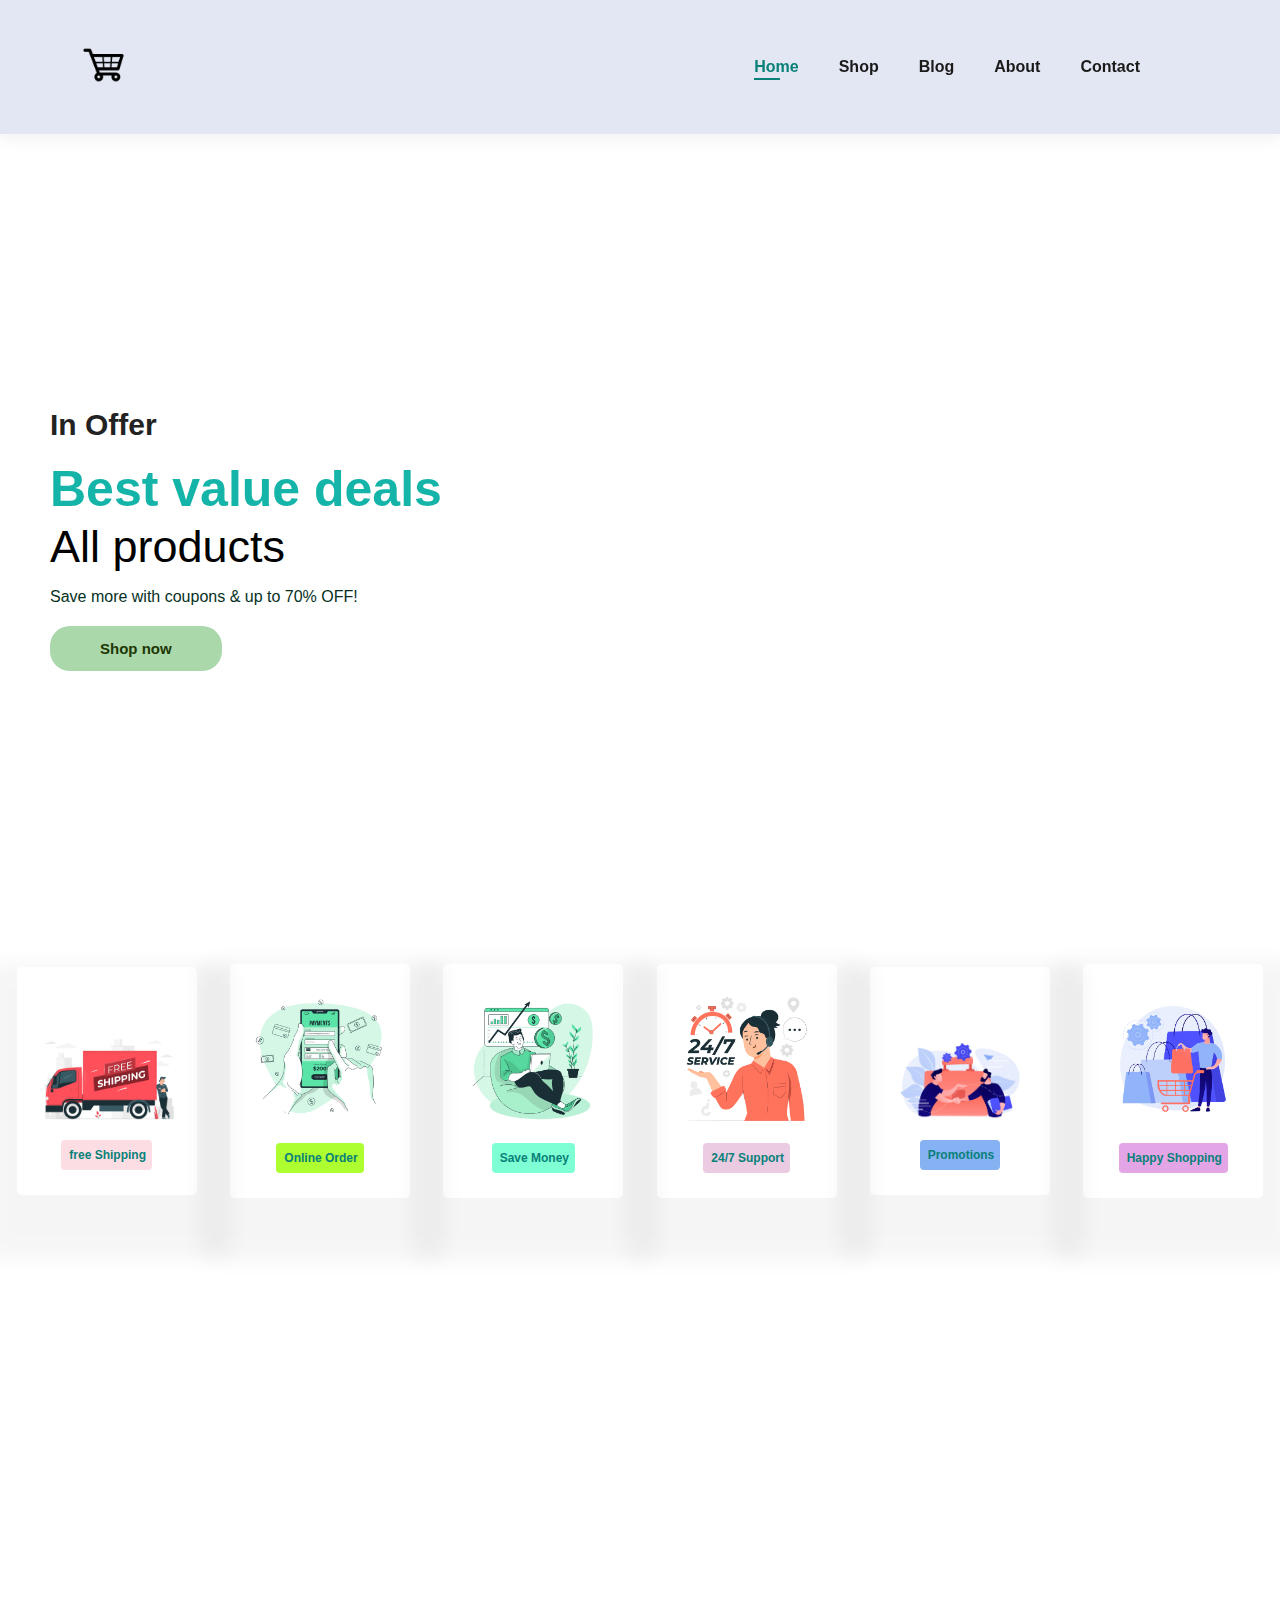
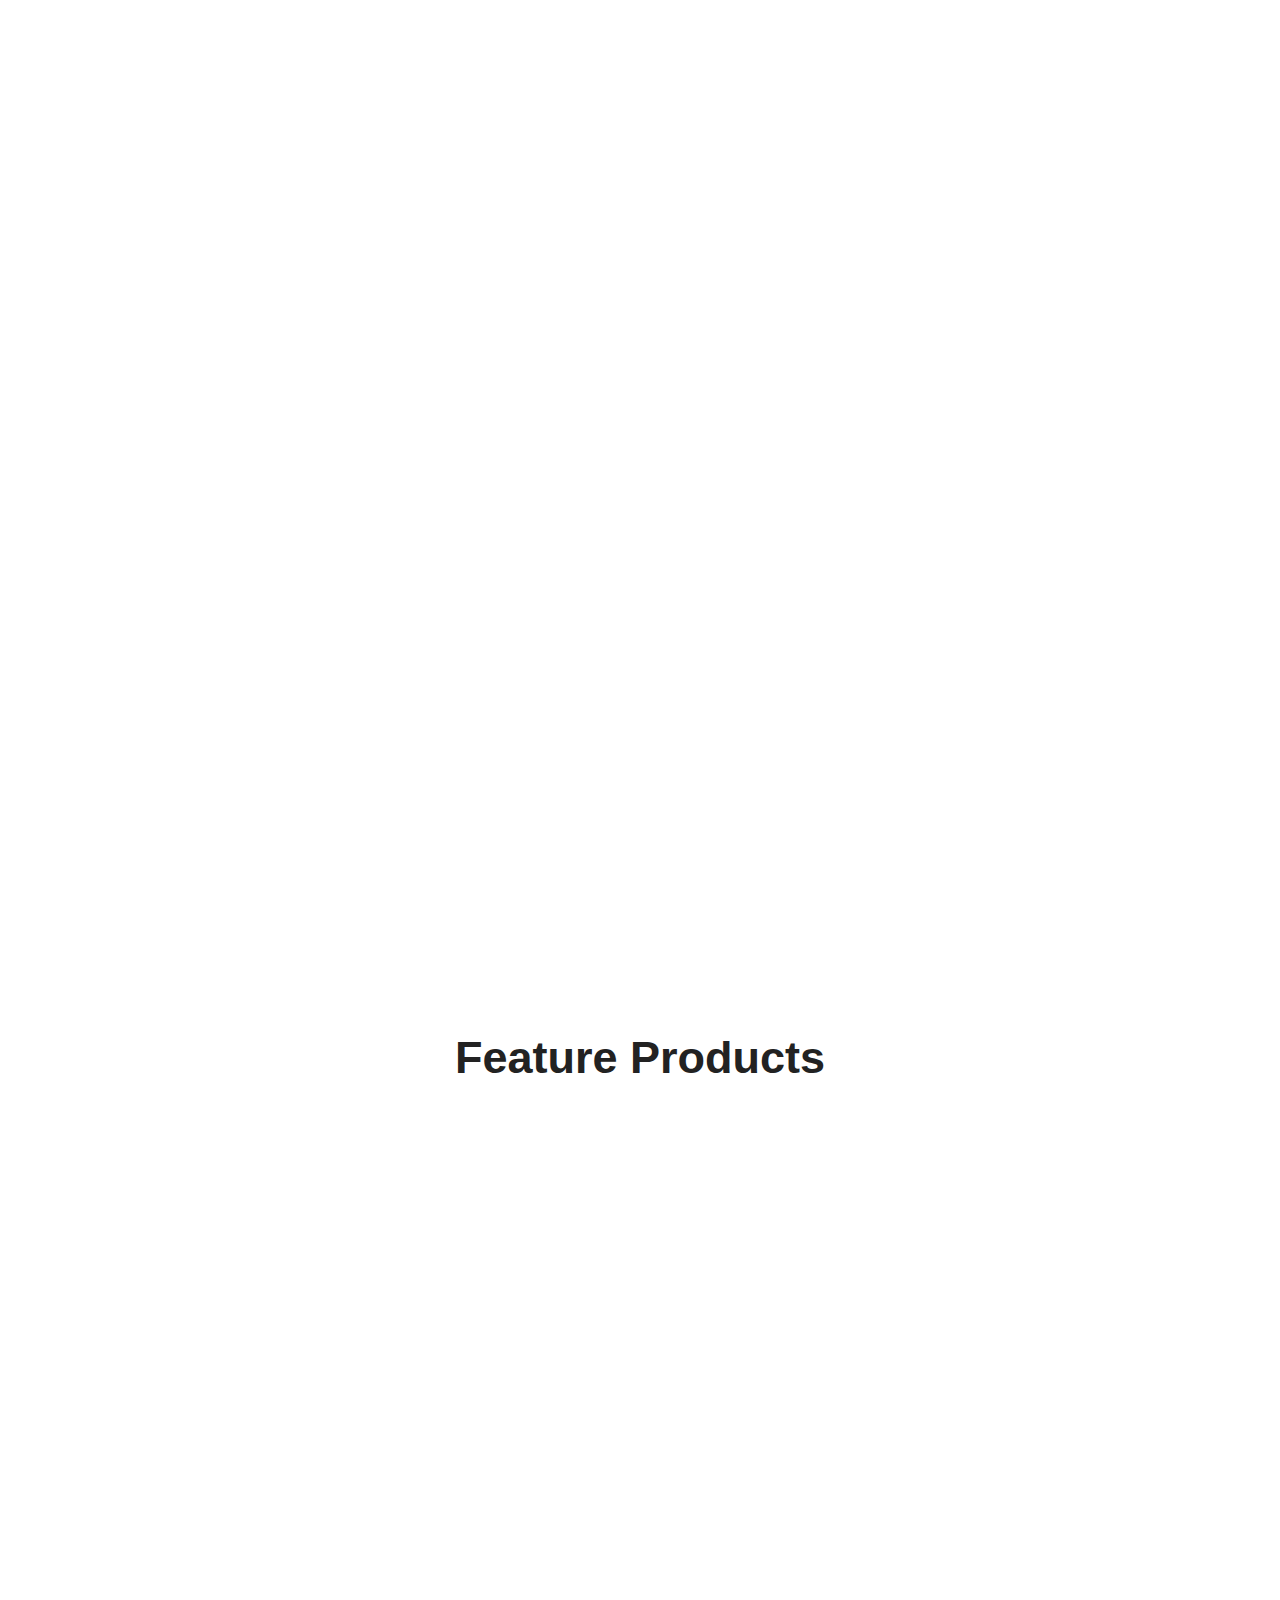
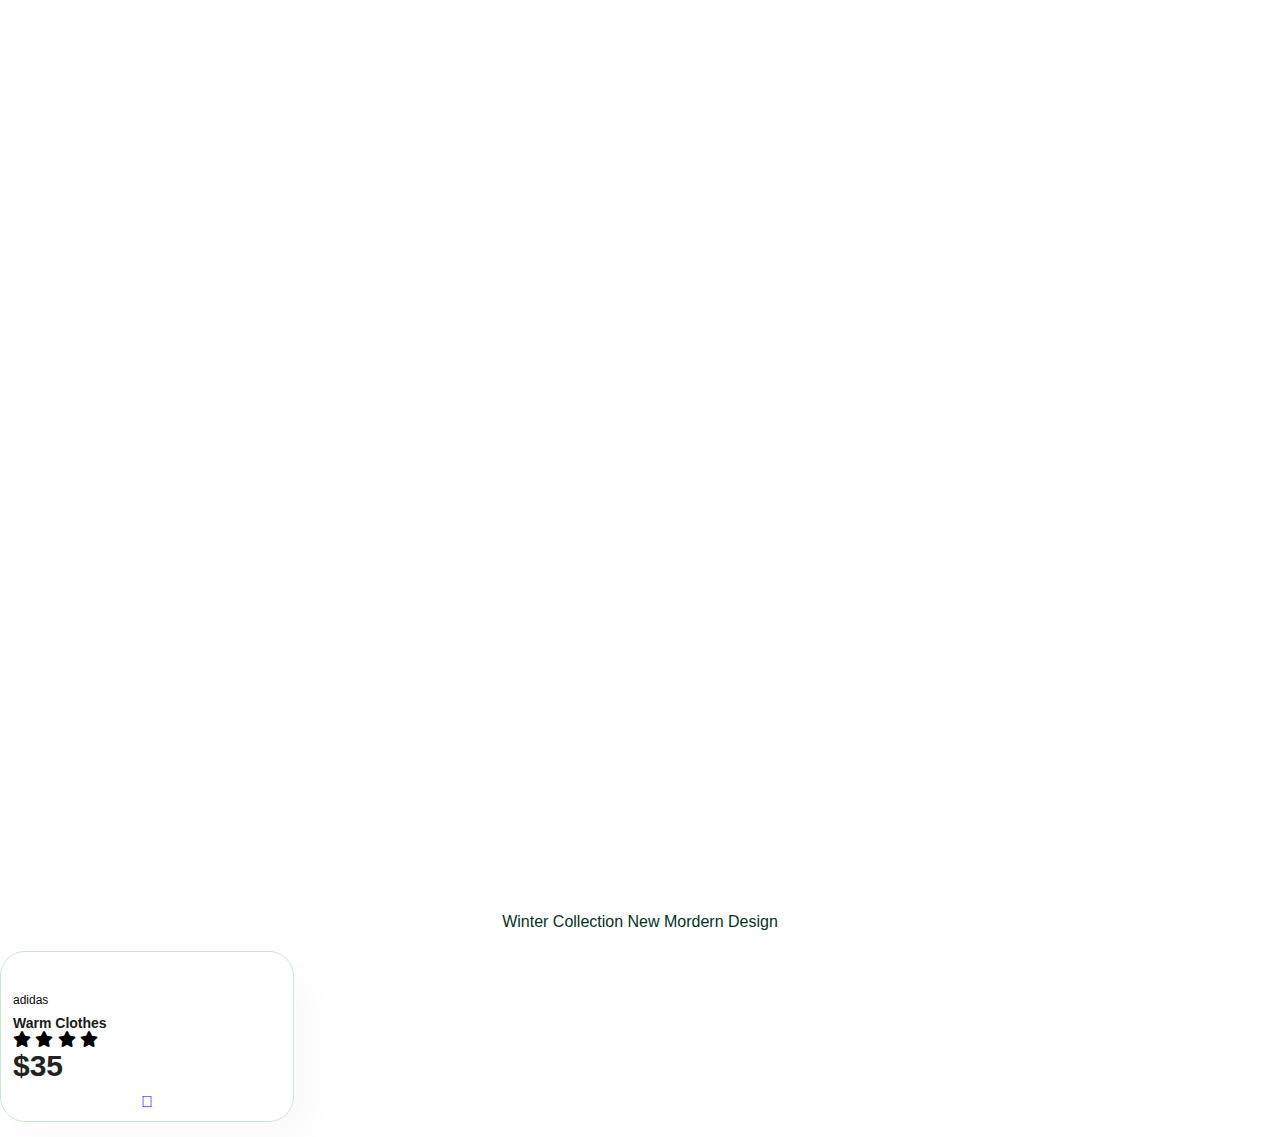
==== index.html @ 1c011498 "update 1" ====
<!DOCTYPE html>
<html lang="en">
<head>
    <meta charset="UTF-8">
    <meta http-equiv="X-UA-Compatible" content="IE=edge">
    <meta name="viewport" content="width=device-width, initial-scale=1.0">
    <title>Responsive Website</title>
    <link rel="stylesheet" href="https://use.fontawesome.com/releases/v5.15.4/css/all.css"/>
    <link rel="stylesheet" href="style.css"/> 
    
</head>
<body>
    <section id="header">
        <a href="#"><img src="img/logo1.png" class="logo"></a>

        <div>
            <u1 id="navbar">
                <li><a class="active" href="index.html">Home</a></li>
                <li><a href="shop.html">Shop</a></li>
                <li><a href="blog.html">Blog</a></li>
                <li><a href="about.html">About</a></li>
                <li><a href="contact.html">Contact</a></li>
                <li><a href="cart.html"><i class="fa-light fa-cart-shopping"></i></a></li>
            </u1>
        </div>
    </section>
    <section id="hero">
        <h4>In Offer</h4>
        <h1>Best value deals</h1>
        <h>All products</h>
        <p>Save more with coupons & up to 70% OFF!</p>
        <button>Shop now</button>
    
    </section>
    <!-- 2nd section start -->
    <section id="feature" class="section-p1">
      <!-- 1 -->
        <div class="fe-box">
            <img src="img/free shipping.jpg" alt="">
            <h6>free Shipping</h6>
        </div>
    <!-- 2 -->
    <div class="fe-box">
      <img src="img/online order.jpg" alt="">
      <h6>Online Order</h6>
    </div>
    <!-- 3 -->

    <div class="fe-box">
       <img src="img/save money.jpg" alt="">
      <h6>Save Money</h6>
    </div>
    <!-- 4 -->

    <div class="fe-box">
      <img src="img/24 by 7.jpg" alt="">
       <h6>24/7 Support</h6>
    </div>
<!-- 5 -->
    <div class="fe-box">
      <img src="img/promotion.jpg" alt="">
      <h6>Promotions</h6>
    </div>
    <!-- 6 -->

    <div class="fe-box">
      <img src="img/happy shopping.jpg" alt="">
      <h6>Happy Shopping</h6>
    </div>
    
    </section>
    <!-- 2nd section end -->
    <!-- 3rd section start -->
    <section id="product1" class="section-p1">
      <h2>Feature Products</h2>
      <p>Winter Collection New Mordern Design</p>
      <div class="pro-container">
        <div class="pro">
          <img src="img/product1.jpg" alt="">
          <div class="des">
            <span>adidas</span>
            <h5>Warm Clothes</h5>
            <div class="star">
              <i class="fas fa-star"></i>
              <i class="fas fa-star"></i>
              <i class="fas fa-star"></i>
              <i class="fas fa-star"></i>
            </div>
            <h4>$35</h4>
          </div>
          <a href="#"><i class="fal fa-shopping-cart"></i></a>
        </div>

      </div>

    </section>
   
    <script src="script.js"></script>
</body>
</html>
---- style.css ----
@import url("https://fonts.googleapis.com/css2?family=Montserrat:wght@400;500;600;700&display=swap");

* {
  margin: 0;
  padding: 0;
  box-sizing: border-box;
  font-family: 'Spartan', sans-serif;

}

h {
  font-size: 45px;
  line-height: 52px;
  color: black;
}

h1 {
  font-size: 50px;
  line-height: 64px;
  color: #222;
}

h2 {
  font-size: 45px;
  line-height: 64;
  color: #222;
}

h4 {
  font-size: 30px;
  color: #222;
}

h6 {
  font-weight: 700;
  font-size: 12px;
}

p {
  font-size: 16px;
  color: #05311e;
  margin: 15px 0 20px 0;
}

.section-m1 {
  margin: 40px 0;
}

body {
  width: 100%;
}

.logo {
  width: 50px;
  cursor: pointer;
  margin: 30px 0;
}

#header {
  display: flex;
  align-items: center;
  justify-content: space-between;
  padding: 10px 80px;
  background: #E3E6F3;
  box-shadow: 0 5px 15px rgba(0, 0, 0, 0.06);
  z-index: 999;
  position: sticky;
  top: 0;
  left: 0;
}

#navbar {
  display: flex;
  align-items: center;
  justify-content: center;
}

#navbar li {
  list-style: none;
  padding: 0 20px;
  position: relative;
}

#navbar li a {
  text-decoration: none;
  font-size: 16px;
  font-weight: 600;
  color: #1a1a1a;
  transition: 0.3s ease;
}

#navbar li a:hover,
#navbar li a.active {
  color: #088178;
}

#navbar li a.active::after,
#navbar li a:hover::after {
  content: "";
  width: 30%;
  height: 2px;
  background: #088178;
  position: absolute;
  bottom: -4px;
  left: 20px;

}

#hero {
  background-image: url("img/img3.jpg");
  height: 90vh;
  width: 100%;
  background-size: cover;
  background-position: top 30% right 2;
  padding: 0 50px;
  display: flex;
  flex-direction: column;
  align-items: flex-start;
  justify-content: center;

}

#hero h4 {
  padding-bottom: 15px;

}

#hero h1 {
  color: #14b4a9;
}

#hero button {
  background-image: url("img/button.png");
  background-color: rgb(170, 216, 170);
  color: #1f3705;
  border: 0;
  padding: 14px 50px 14px 50px;
  background-repeat: no-repeat;
  cursor: pointer;
  font-weight: 700;
  font-size: 15px;
  border-radius: 20px;

}

#feature {
  display: flex;
  align-items: center;
  /* justify-content: space-between; */
  flex-wrap: wrap;
  justify-content: space-around;


}

#feature .fe-box {
  width: 180px;
  text-align: center;
  padding: 25px 20px;
  box-shadow: 2px 30px 20px 34px rgba(0.0, 0.0, 0.0, 0.04);
  border-radius: 5px;
  margin: 20px 0;

}

.section-p1 div img {
  width: 100px;
}

#feature .fe-box :hover {
  box-shadow: 2px 30px 20px 54px rgba(0, 0, 0, 0.06);
}

#feature .fe-box img {
  width: 100%;
  margin-bottom: 10px;
}

#feature .fe-box h6 {
  display: inline-block;
  padding: 9px 6px 9px 8px;
  line-height: 1;
  border-radius: 4px;
  color: #088178;
  background-color: #fddde4;
}

#feature .fe-box:nth-child(2) h6 {
  background-color: greenyellow;
}

#feature .fe-box:nth-child(3) h6 {
  background-color: aquamarine;
}

#feature .fe-box:nth-child(4) h6 {
  background-color: rgb(234, 203, 226);
}

#feature .fe-box:nth-child(5) h6 {
  background-color: rgb(134, 177, 243);
}

#feature .fe-box:nth-child(6) h6 {
  background-color: rgb(228, 165, 231);
}

#feature :nth-child(5) {
  width: 180px;
  text-align: center;
  padding: 65px 20px 25px 20px;

}

#feature .fe-box:nth-child(1) {
  width: 180px;
  text-align: center;
  padding: 65px 20px 25px 20px;
}

#product1 {
  overflow: hidden;
  text-align: center;
  width: 100%;
  position: relative;
}

#product1 .pro {
  width: 23%;
  min-width: 250px;
  padding: 10px 12px;
  border-radius: 25px;
  border: 1px solid #cce7d0;
  cursor: pointer;
  box-shadow: 20px 20px 30px rgba(0, 0, 0, 0.02);
  margin: 15px 0;
}

#product1 .pro img {
  width: 100%;
  border-radius: 20px;
}

#product .pro :hover {
  box-shadow: 20px 20px 30px rgba(0, 0, 0, 0.06);
}

#product1 .pro .des {
  text-align: start;
  padding: 10px 0;
}

#product1 .pro .des span {
  color: #060606;
  font-size: 12px;
}

#product1 .pro .des h5 {
  padding-top: 7px;
  color: #1a1a1a;
  font-size: 14px;
}

#product1 .pro.des i {
  font-size: 12px;
  color: rgb(243, 181, 25);
}
#product1 .pro.des h4 {
  padding-top: 7px;
  font-size: 15px;
  font-weight: 700;
  color: #088178;
}
/*  .section-p1 {
    padding: 40% 80%; 
} */
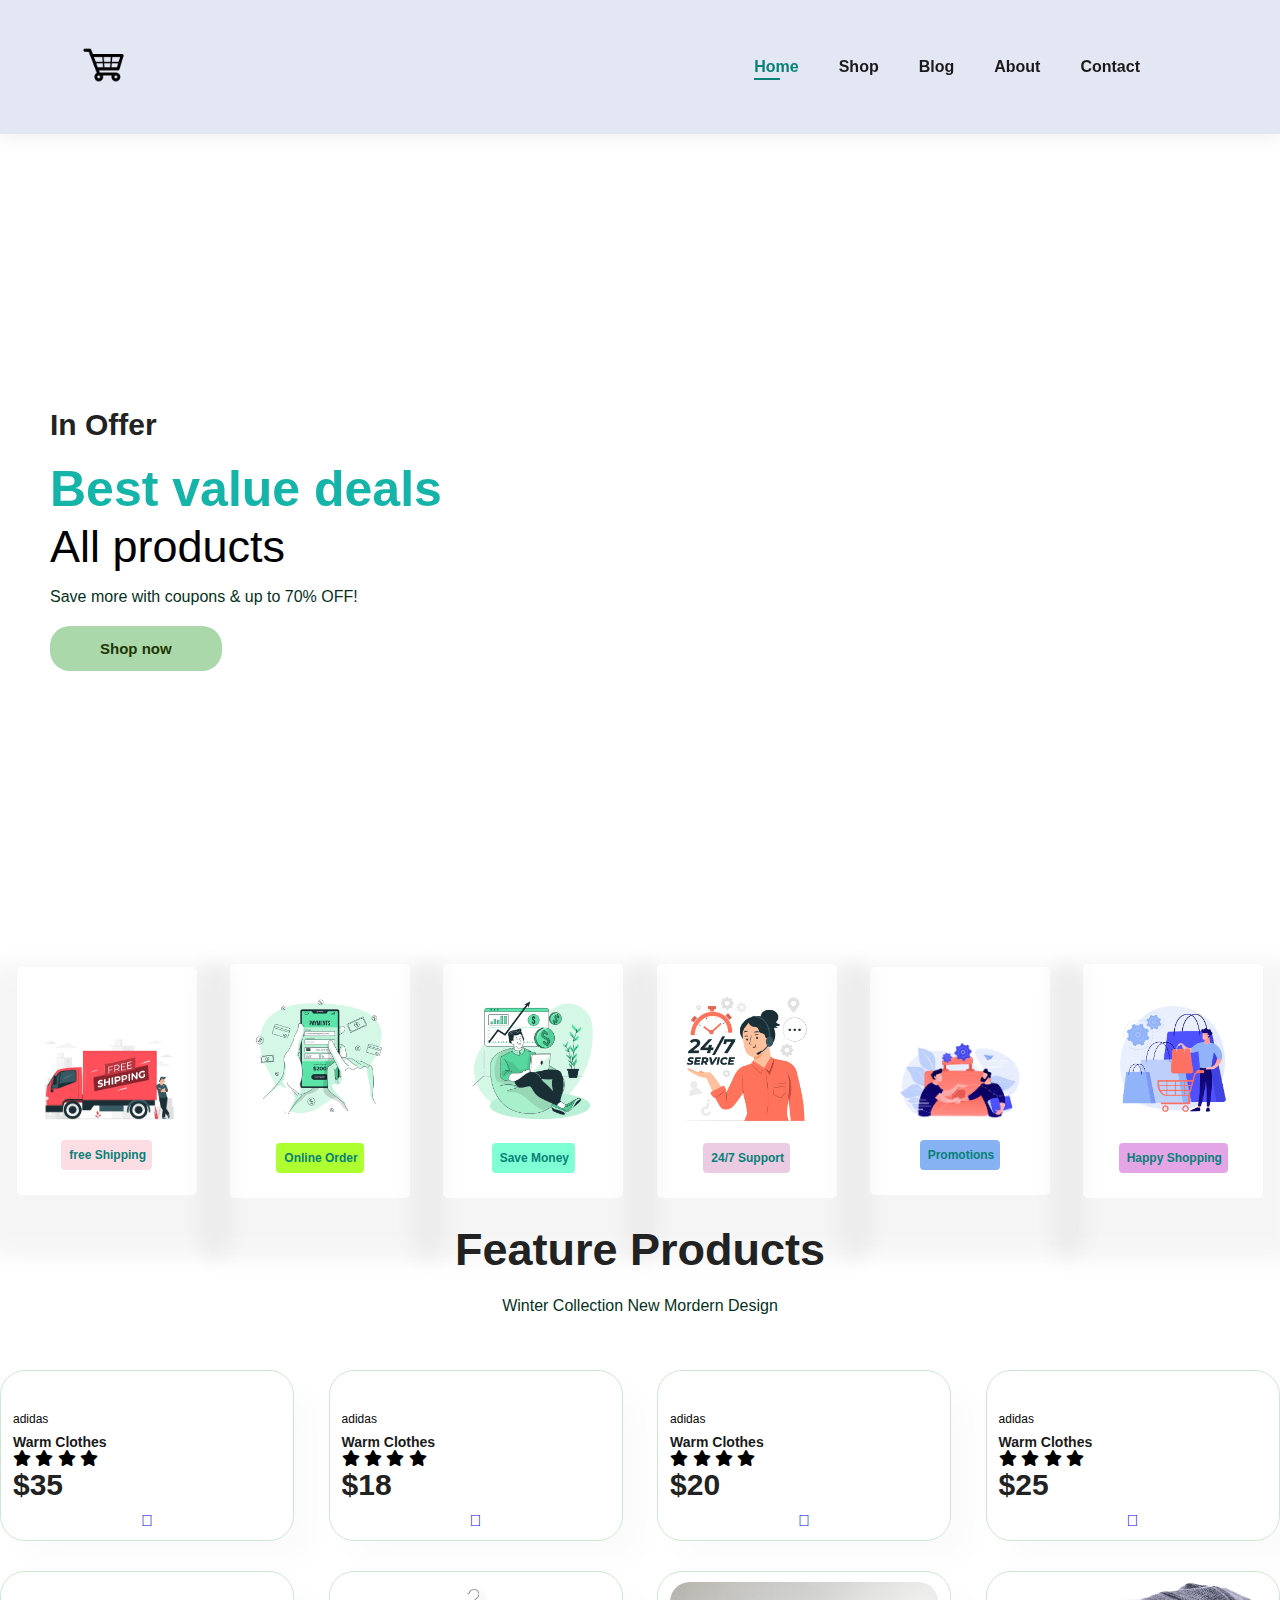
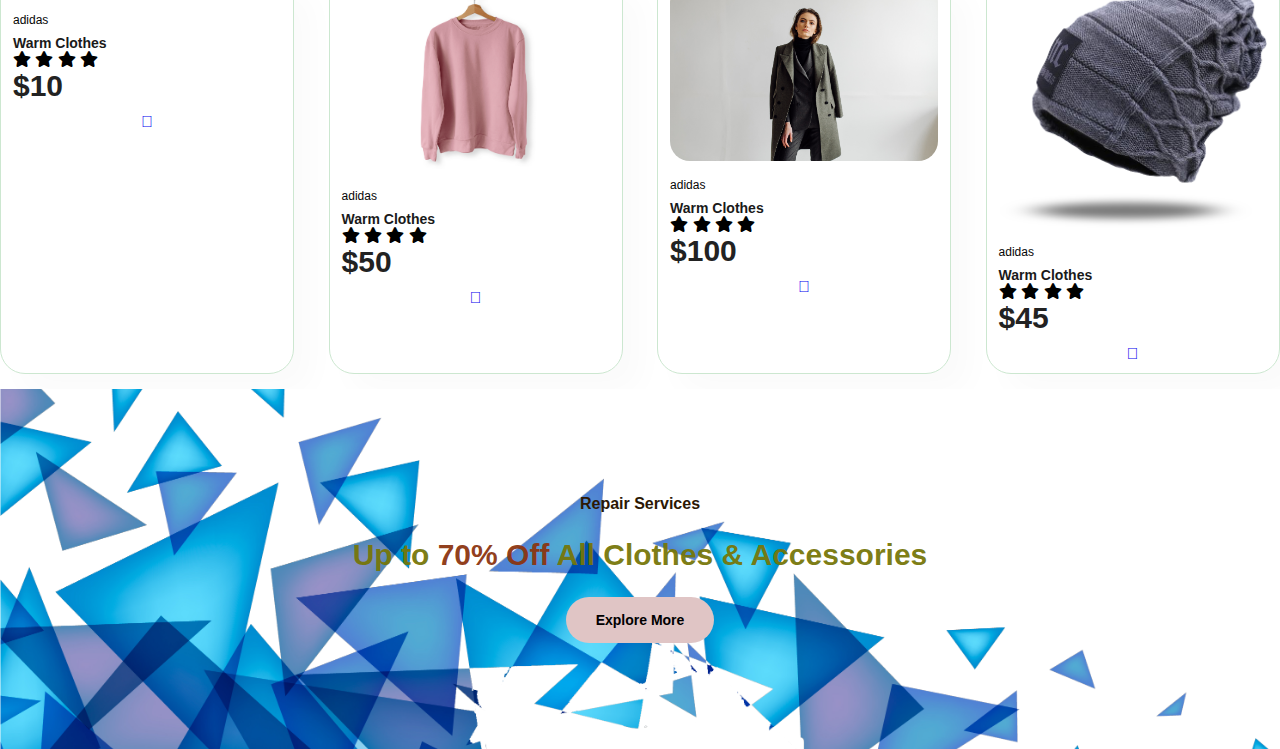
==== commit d9bc3217: "12/4/2022" ====
--- a/index.html
+++ b/index.html
@@ -74,12 +74,16 @@
     <section id="product1" class="section-p1">
       <h2>Feature Products</h2>
       <p>Winter Collection New Mordern Design</p>
+      <!-- start 1 -->
       <div class="pro-container">
+        <!-- 2 -->
         <div class="pro">
           <img src="img/product1.jpg" alt="">
-          <div class="des">
-            <span>adidas</span>
-            <h5>Warm Clothes</h5>
+          <!-- 3 -->
+          <div class="des">
+            <span>adidas</span>
+            <h5>Warm Clothes</h5>
+            <!-- 4 -->
             <div class="star">
               <i class="fas fa-star"></i>
               <i class="fas fa-star"></i>
@@ -87,13 +91,181 @@
               <i class="fas fa-star"></i>
             </div>
             <h4>$35</h4>
-          </div>
-          <a href="#"><i class="fal fa-shopping-cart"></i></a>
-        </div>
-
+            <!-- 4 -->
+          </div>
+          <a href="#"><i class="fal fa-shopping-cart"></i></a>
+          <!-- 3 -->
+        </div>
+        <div class="pro">
+          <img
+            src="img/product2.jpg"
+            alt=""
+          >
+          <!-- 3 -->
+          <div class="des">
+            <span>adidas</span>
+            <h5>Warm Clothes</h5>
+            <!-- 4 -->
+            <div class="star">
+              <i class="fas fa-star"></i>
+              <i class="fas fa-star"></i>
+              <i class="fas fa-star"></i>
+              <i class="fas fa-star"></i>
+            </div>
+            <h4>$18</h4>
+            <!-- 4 -->
+          </div>
+          <a href="#"><i class="fal fa-shopping-cart"></i></a>
+          <!-- 3 -->
+        </div>
+
+        <div class="pro">
+          <img
+            src="img/product3.jpg"
+            alt=""
+          >
+          <!-- 3 -->
+          <div class="des">
+            <span>adidas</span>
+            <h5>Warm Clothes</h5>
+            <!-- 4 -->
+            <div class="star">
+              <i class="fas fa-star"></i>
+              <i class="fas fa-star"></i>
+              <i class="fas fa-star"></i>
+              <i class="fas fa-star"></i>
+            </div>
+            <h4>$20</h4>
+            <!-- 4 -->
+          </div>
+          <a href="#"><i class="fal fa-shopping-cart"></i></a>
+          <!-- 3 -->
+        </div>
+
+        <div class="pro">
+          <img
+            src="img/product4.jpg"
+            alt=""
+          >
+          <!-- 3 -->
+          <div class="des">
+            <span>adidas</span>
+            <h5>Warm Clothes</h5>
+            <!-- 4 -->
+            <div class="star">
+              <i class="fas fa-star"></i>
+              <i class="fas fa-star"></i>
+              <i class="fas fa-star"></i>
+              <i class="fas fa-star"></i>
+            </div>
+            <h4>$25</h4>
+            <!-- 4 -->
+          </div>
+          <a href="#"><i class="fal fa-shopping-cart"></i></a>
+          <!-- 3 -->
+        </div>
+
+        <div class="pro">
+          <img
+            src="img/product5.jpg"
+            alt=""
+          >
+          <!-- 3 -->
+          <div class="des">
+            <span>adidas</span>
+            <h5>Warm Clothes</h5>
+            <!-- 4 -->
+            <div class="star">
+              <i class="fas fa-star"></i>
+              <i class="fas fa-star"></i>
+              <i class="fas fa-star"></i>
+              <i class="fas fa-star"></i>
+            </div>
+            <h4>$10</h4>
+            <!-- 4 -->
+          </div>
+          <a href="#"><i class="fal fa-shopping-cart"></i></a>
+          <!-- 3 -->
+        </div>
+
+        <div class="pro">
+          <img
+            src="img/product6.jpg"
+            alt=""
+          >
+          <!-- 3 -->
+          <div class="des">
+            <span>adidas</span>
+            <h5>Warm Clothes</h5>
+            <!-- 4 -->
+            <div class="star">
+              <i class="fas fa-star"></i>
+              <i class="fas fa-star"></i>
+              <i class="fas fa-star"></i>
+              <i class="fas fa-star"></i>
+            </div>
+            <h4>$50</h4>
+            <!-- 4 -->
+          </div>
+          <a href="#"><i class="fal fa-shopping-cart"></i></a>
+          <!-- 3 -->
+        </div>
+
+        <div class="pro">
+          <img
+            src="img/product7.jpg"
+            alt=""
+          >
+          <!-- 3 -->
+          
+          <div class="des">
+            <span>adidas</span>
+            <h5>Warm Clothes</h5>
+            <!-- 4 -->
+            <div class="star">
+              <i class="fas fa-star"></i>
+              <i class="fas fa-star"></i>
+              <i class="fas fa-star"></i>
+              <i class="fas fa-star"></i>
+            </div>
+            <h4>$100</h4>
+            <!-- 4 -->
+          </div>
+          <a href="#"><i class="fal fa-shopping-cart"></i></a>
+          <!-- 3 -->
+          </div>
+          <div class="pro">
+            <img
+              src="img/product8.png"
+              alt=""
+            >
+            <!-- 3 -->
+            <div class="des">
+              <span>adidas</span>
+              <h5>Warm Clothes</h5>
+              <!-- 4 -->
+              <div class="star">
+                <i class="fas fa-star"></i>
+                <i class="fas fa-star"></i>
+                <i class="fas fa-star"></i>
+                <i class="fas fa-star"></i>
+              </div>
+              <h4>$45</h4>
+              <!-- 4 -->
+            </div>
+            <a href="#"><i class="fal fa-shopping-cart"></i></a>
+            <!-- 3 -->
+          </div>
+<!-- 2 -->
       </div>
-
-    </section>
+<!-- end 1 -->
+    </section>
+<!-- new section -->
+     <section id="banner" class=".section-m1">
+      <h4>Repair Services</h4>
+      <h2>Up to <span>70% Off</span> All Clothes & Accessories</h2>
+      <button class="normal">Explore More</button>
+     </section>
    
     <script src="script.js"></script>
 </body>
--- a/style.css
+++ b/style.css
@@ -22,7 +22,7 @@
 
 h2 {
   font-size: 45px;
-  line-height: 64;
+  line-height: 64px;
   color: #222;
 }
 
@@ -45,7 +45,18 @@
 .section-m1 {
   margin: 40px 0;
 }
-
+button.normal{
+  font-size: 14px;
+  font-weight: 600;
+  padding: 15px 30px;
+  color: #000;
+  background-color: rgb(224, 197, 197);
+  border-radius: 50px;
+  cursor: pointer;
+  border: none;
+  outline: none;
+  transition: 0.2s;
+}
 body {
   width: 100%;
 }
@@ -224,8 +235,15 @@
   width: 100%;
   position: relative;
 }
-
-#product1 .pro {
+#product1 .pro-container{
+  display: flex;
+  justify-content: space-between;
+  padding-top: 20px;
+  flex-wrap: wrap;
+
+}
+
+#product1 .pro{
   width: 23%;
   min-width: 250px;
   padding: 10px 12px;
@@ -234,38 +252,37 @@
   cursor: pointer;
   box-shadow: 20px 20px 30px rgba(0, 0, 0, 0.02);
   margin: 15px 0;
-}
-
-#product1 .pro img {
-  width: 100%;
-  border-radius: 20px;
-}
-
+  position: relative;
+}
 #product .pro :hover {
   box-shadow: 20px 20px 30px rgba(0, 0, 0, 0.06);
 }
-
-#product1 .pro .des {
+#product1 .pro img{
+  width: 100%;
+  border-radius: 20px;
+}
+
+#product1 .pro .des{
   text-align: start;
   padding: 10px 0;
 }
 
-#product1 .pro .des span {
+#product1 .pro .des span{
   color: #060606;
   font-size: 12px;
 }
-
-#product1 .pro .des h5 {
+/* p */
+#product1 .pro .des h5{
   padding-top: 7px;
   color: #1a1a1a;
   font-size: 14px;
 }
 
-#product1 .pro.des i {
+#product1 .pro.des i{
   font-size: 12px;
   color: rgb(243, 181, 25);
 }
-#product1 .pro.des h4 {
+#product1 .pro.des h4{
   padding-top: 7px;
   font-size: 15px;
   font-weight: 700;
@@ -274,3 +291,46 @@
 /*  .section-p1 {
     padding: 40% 80%; 
 } */
+#product1 .pro .cart{
+  width: 40px;
+  height: 40px;
+  line-height: 40px;
+  border-radius: 50px;
+  background-color: #e8f6ea;
+  font-weight: 500;
+  color:#088178;
+  border: 1px solid #e8f6ea;
+  position: absolute;
+  bottom: 20px;
+  right: 10px;
+}
+/* p end */
+
+#banner{
+  display: flex;
+  flex-direction: column;
+  justify-content: center;
+  align-items: center;
+  text-align: center;
+  background-image: url("img/bac-image.png");
+  width: 100%;
+  height: 40vh;
+  background-size: cover;
+  background-position: center;
+
+}
+#banner h4{
+  color: #2c1804;
+  font-size: 16px;
+}
+#banner h2{
+  color:rgba(118, 118, 8, 0.941);
+  font-size: 30px;
+  padding: 10px 0;
+}
+#banner h2 span{
+  color: rgba(139, 52, 15, 0.941);
+}
+#banner button:hover{
+  color: #fff;
+}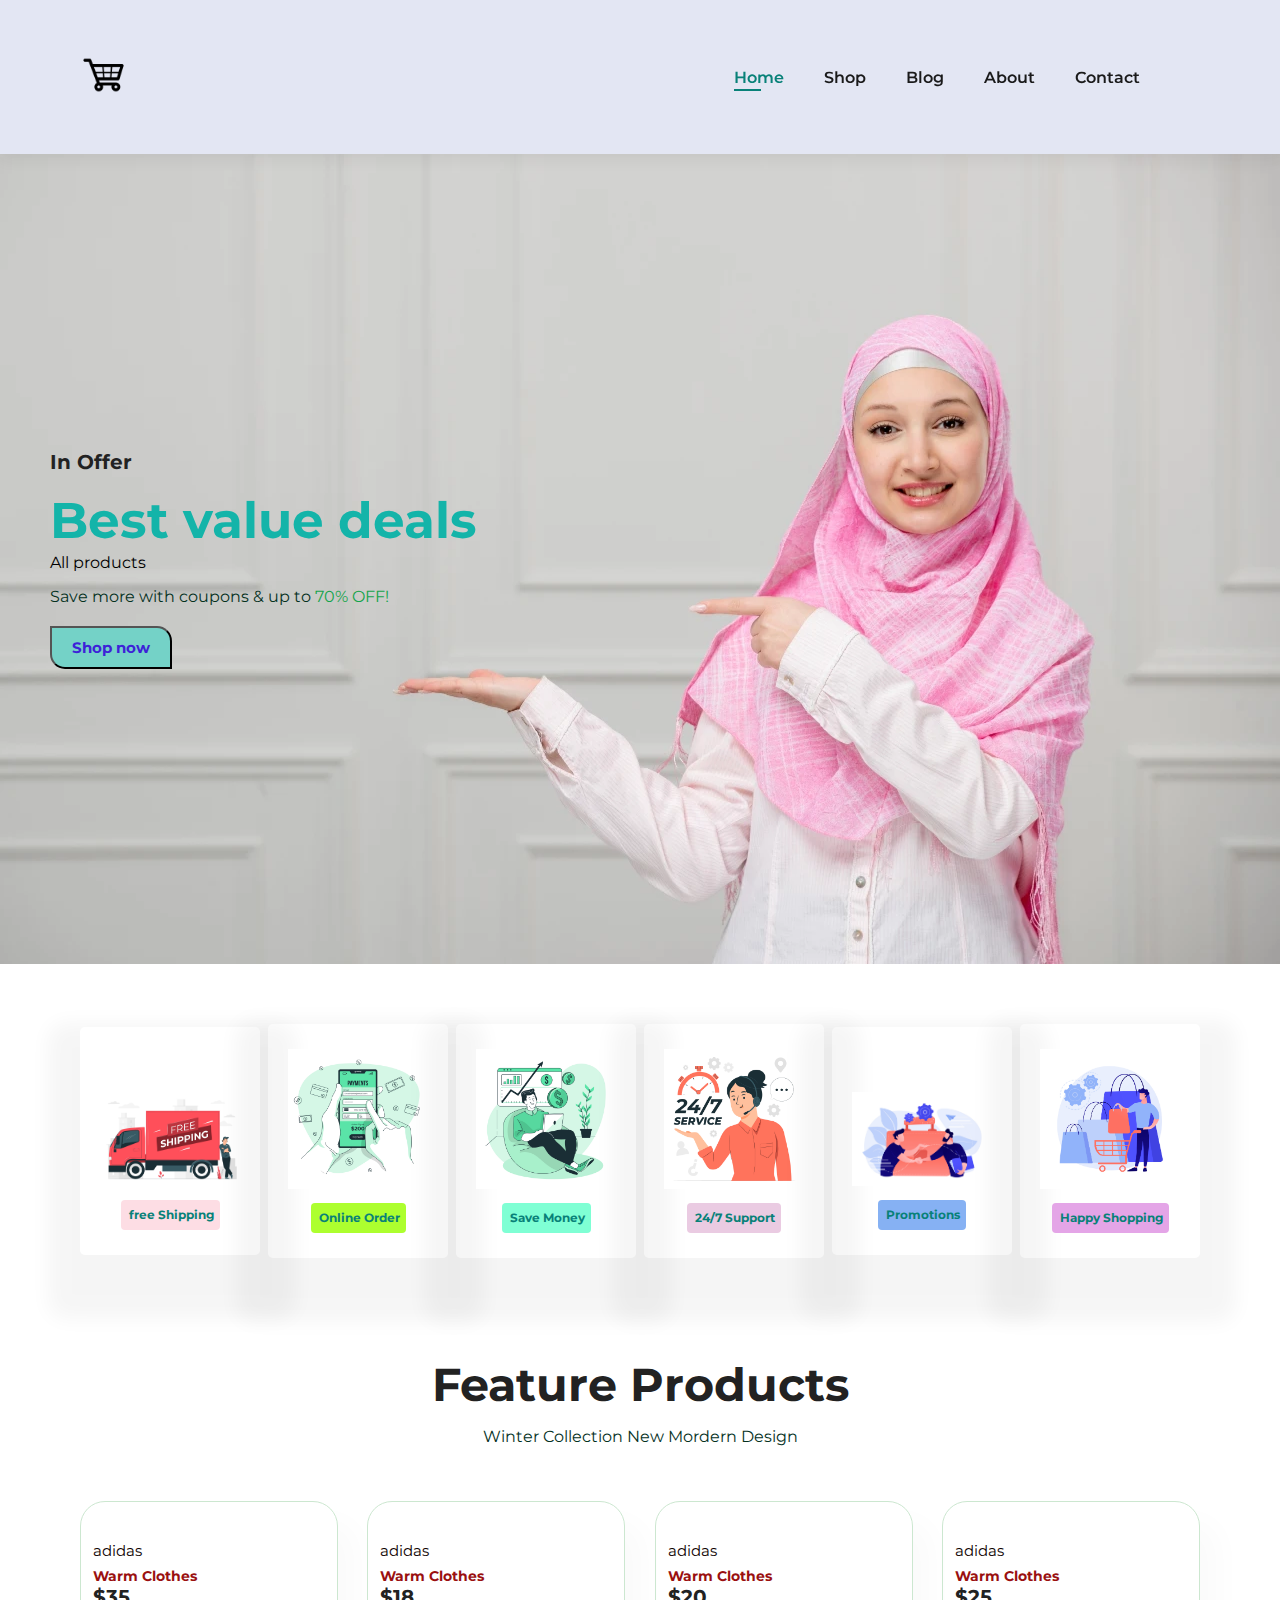
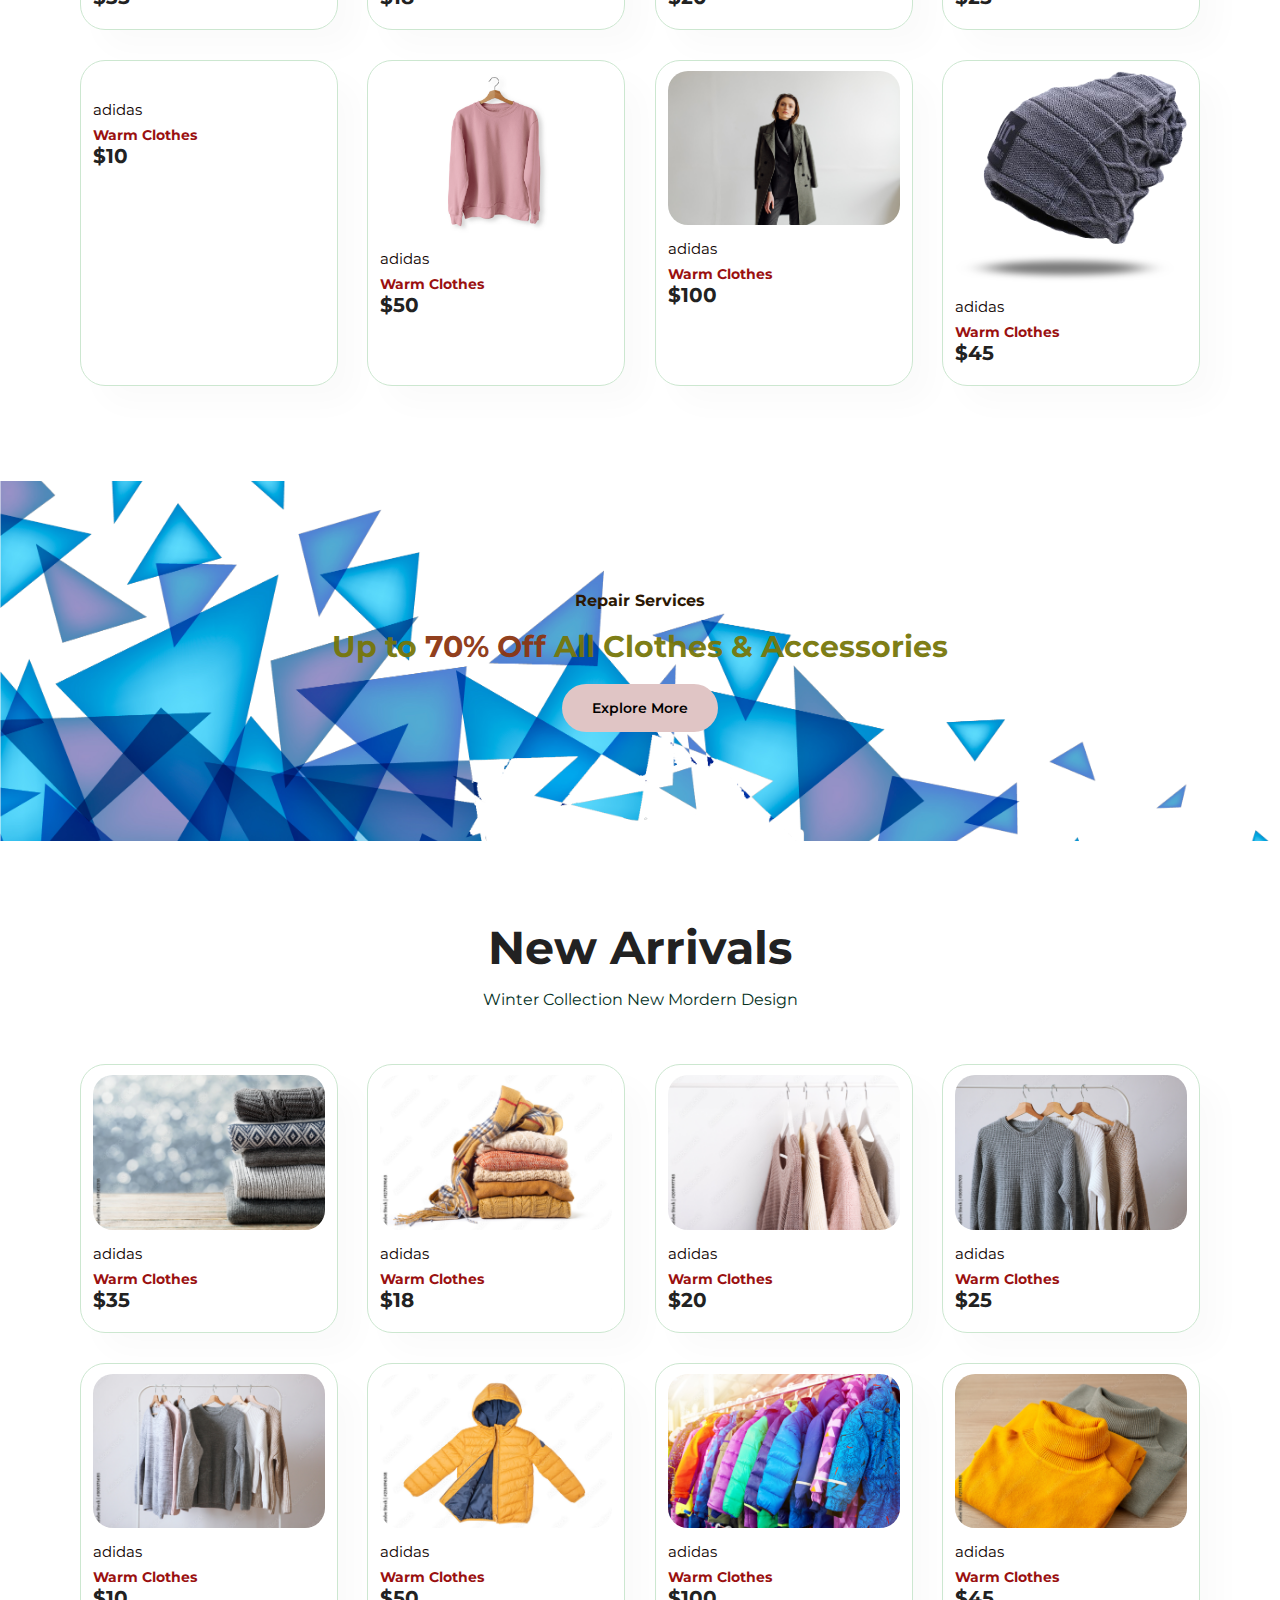
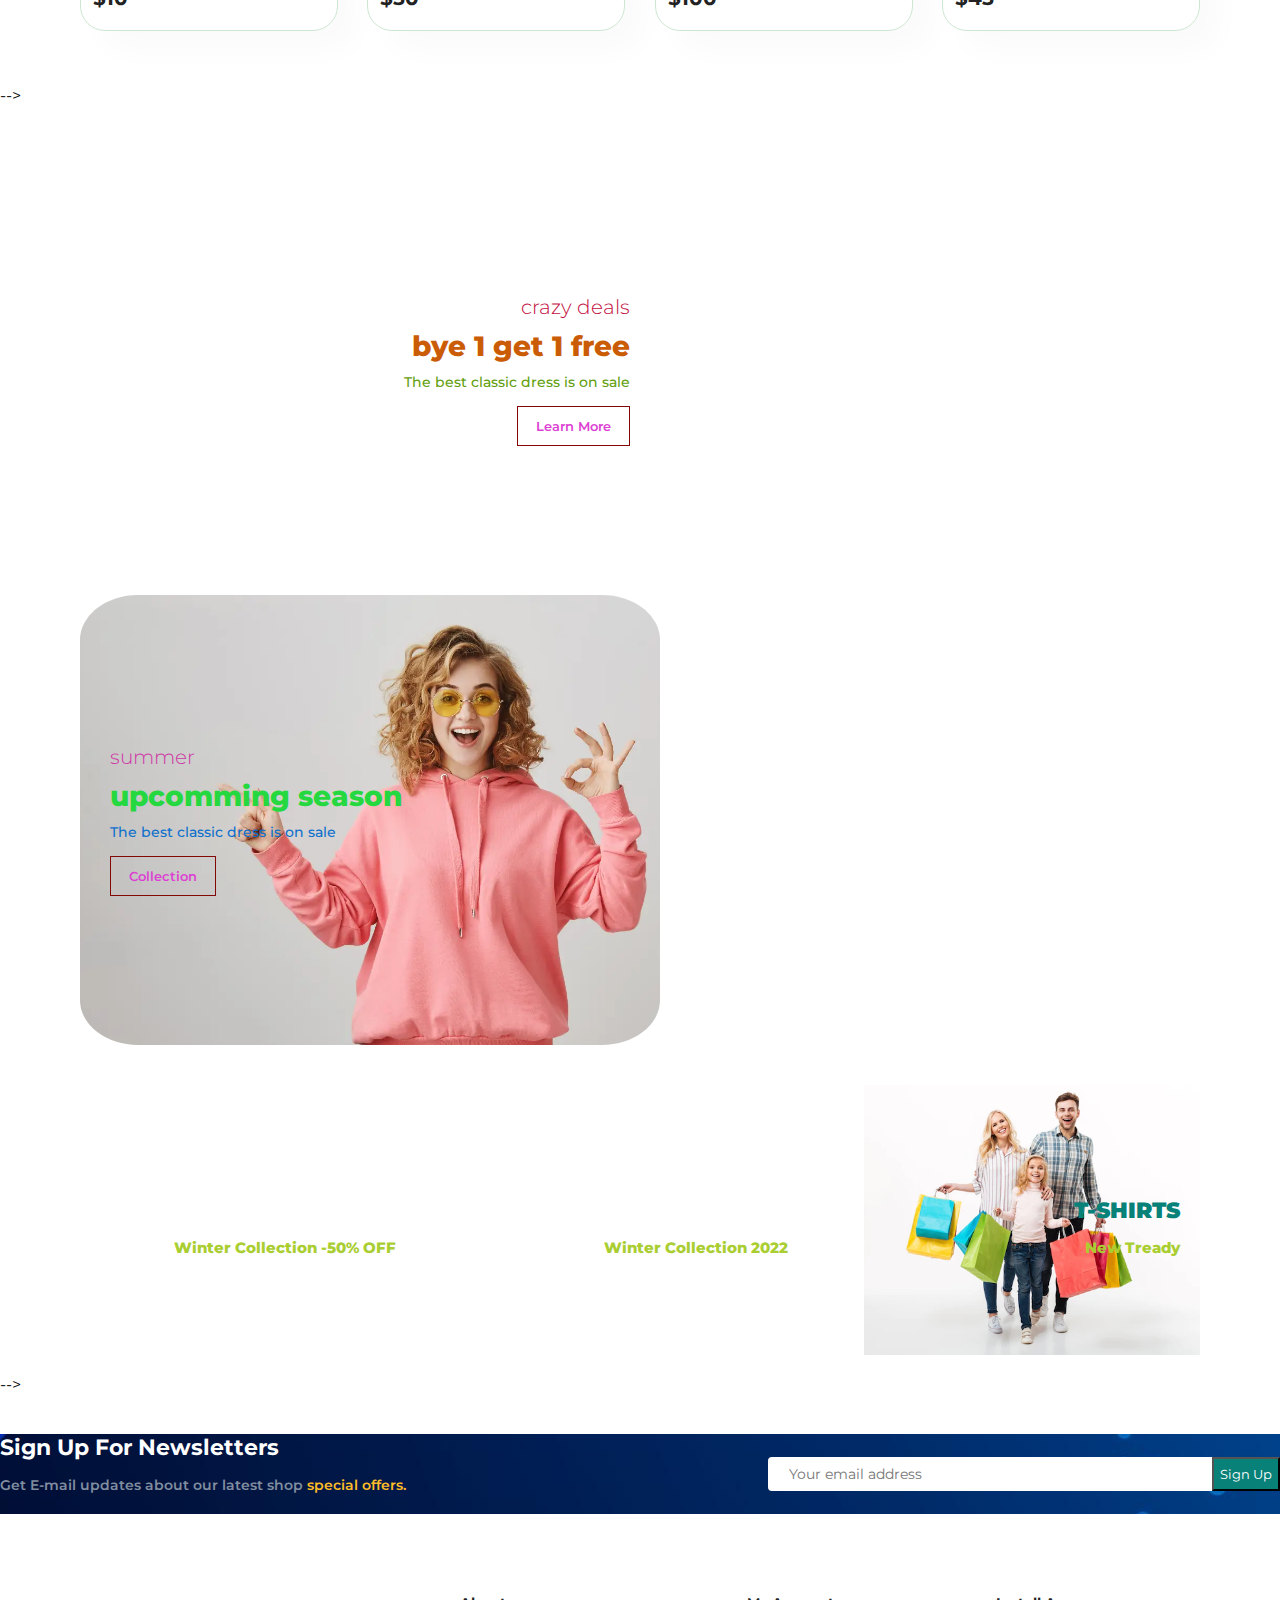
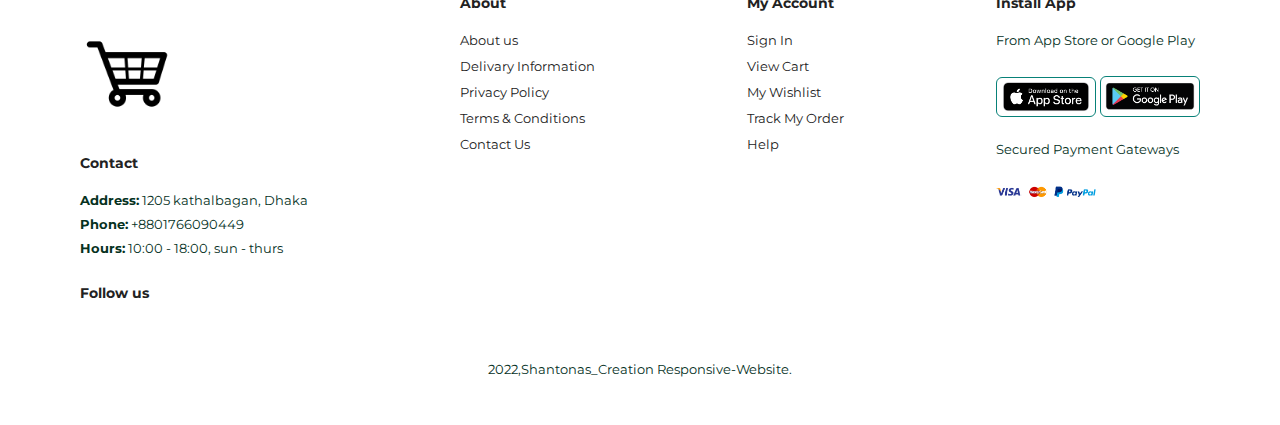
==== commit a1428d6d: "new" ====
--- a/index.html
+++ b/index.html
@@ -5,7 +5,14 @@
     <meta http-equiv="X-UA-Compatible" content="IE=edge">
     <meta name="viewport" content="width=device-width, initial-scale=1.0">
     <title>Responsive Website</title>
-    <link rel="stylesheet" href="https://use.fontawesome.com/releases/v5.15.4/css/all.css"/>
+    
+    <link
+      rel="stylesheet"
+      href="https://cdnjs.cloudflare.com/ajax/libs/font-awesome/6.2.1/css/all.min.css"
+      integrity="sha512-MV7K8+y+gLIBoVD59lQIYicR65iaqukzvf/nwasF0nqhPay5w/9lJmVM2hMDcnK1OnMGCdVK+iQrJ7lzPJQd1w=="
+      crossorigin="anonymous"
+      referrerpolicy="no-referrer"
+    />
     <link rel="stylesheet" href="style.css"/> 
     
 </head>
@@ -20,19 +27,28 @@
                 <li><a href="blog.html">Blog</a></li>
                 <li><a href="about.html">About</a></li>
                 <li><a href="contact.html">Contact</a></li>
-                <li><a href="cart.html"><i class="fa-light fa-cart-shopping"></i></a></li>
-            </u1>
-        </div>
+                <li id="lg-bag"><a href="cart.html"><i class="fa-solid fa-cart-shopping"></i></a></li>
+                 <a href="#" id="close"><i class="fa-solid fa-xmark"></i></a>
+              </u1>
+        </div>
+        <div id="mobile">
+          <a href="cart.html"><i class="fa-solid fa-cart-shopping"></i></a>
+          <i
+            id="bar"
+            class="fas fa-outdent"
+          ></i>
+        </div>
+        
     </section>
-    <section id="hero">
+     <section id="hero">
         <h4>In Offer</h4>
         <h1>Best value deals</h1>
         <h>All products</h>
-        <p>Save more with coupons & up to 70% OFF!</p>
+        <p>Save more with coupons & up to <span>70% OFF!</span></p>
         <button>Shop now</button>
     
     </section>
-    <!-- 2nd section start -->
+    <!-- <! 2nd section start -->
     <section id="feature" class="section-p1">
       <!-- 1 -->
         <div class="fe-box">
@@ -56,7 +72,7 @@
       <img src="img/24 by 7.jpg" alt="">
        <h6>24/7 Support</h6>
     </div>
-<!-- 5 -->
+    <!-- 5 -->
     <div class="fe-box">
       <img src="img/promotion.jpg" alt="">
       <h6>Promotions</h6>
@@ -74,7 +90,6 @@
     <section id="product1" class="section-p1">
       <h2>Feature Products</h2>
       <p>Winter Collection New Mordern Design</p>
-      <!-- start 1 -->
       <div class="pro-container">
         <!-- 2 -->
         <div class="pro">
@@ -93,7 +108,7 @@
             <h4>$35</h4>
             <!-- 4 -->
           </div>
-          <a href="#"><i class="fal fa-shopping-cart"></i></a>
+          <a href="#"><i class="fa-solid fa-cart-shopping"></i></a>
           <!-- 3 -->
         </div>
         <div class="pro">
@@ -115,7 +130,7 @@
             <h4>$18</h4>
             <!-- 4 -->
           </div>
-          <a href="#"><i class="fal fa-shopping-cart"></i></a>
+          <a href="#"><i class="fa-solid fa-cart-shopping"></i></a>
           <!-- 3 -->
         </div>
 
@@ -138,7 +153,7 @@
             <h4>$20</h4>
             <!-- 4 -->
           </div>
-          <a href="#"><i class="fal fa-shopping-cart"></i></a>
+          <a href="#"><i class="fa-solid fa-cart-shopping"></i></a>
           <!-- 3 -->
         </div>
 
@@ -161,7 +176,7 @@
             <h4>$25</h4>
             <!-- 4 -->
           </div>
-          <a href="#"><i class="fal fa-shopping-cart"></i></a>
+          <a href="#"><i class="fa-solid fa-cart-shopping"></i></a>
           <!-- 3 -->
         </div>
 
@@ -184,7 +199,7 @@
             <h4>$10</h4>
             <!-- 4 -->
           </div>
-          <a href="#"><i class="fal fa-shopping-cart"></i></a>
+          <a href="#"><i class="fa-solid fa-cart-shopping"></i></a>
           <!-- 3 -->
         </div>
 
@@ -207,7 +222,7 @@
             <h4>$50</h4>
             <!-- 4 -->
           </div>
-          <a href="#"><i class="fal fa-shopping-cart"></i></a>
+          <a href="#"><i class="fa-solid fa-cart-shopping"></i></a>
           <!-- 3 -->
         </div>
 
@@ -231,7 +246,7 @@
             <h4>$100</h4>
             <!-- 4 -->
           </div>
-          <a href="#"><i class="fal fa-shopping-cart"></i></a>
+          <a href="#"><i class="fa-solid fa-cart-shopping"></i></a>
           <!-- 3 -->
           </div>
           <div class="pro">
@@ -253,7 +268,7 @@
               <h4>$45</h4>
               <!-- 4 -->
             </div>
-            <a href="#"><i class="fal fa-shopping-cart"></i></a>
+            <a href="#"><i class="fa-solid fa-cart-shopping"></i></a>
             <!-- 3 -->
           </div>
 <!-- 2 -->
@@ -261,12 +276,295 @@
 <!-- end 1 -->
     </section>
 <!-- new section -->
-     <section id="banner" class=".section-m1">
+     <section id="banner" class="section-m1">
       <h4>Repair Services</h4>
       <h2>Up to <span>70% Off</span> All Clothes & Accessories</h2>
       <button class="normal">Explore More</button>
      </section>
-   
-    <script src="script.js"></script>
+   <!-- new arrivals -->
+   <section
+    id="product1"
+    class="section-p1">
+    <h2>New Arrivals</h2>
+    <p>Winter Collection New Mordern Design</p>
+    
+    <div class="pro-container">
+      <!-- 2 -->
+      <div class="pro">
+        <img
+          src="img/new1.jpeg"
+          alt=""
+        >
+        <!-- 3 -->
+        <div class="des">
+          <span>adidas</span>
+          <h5>Warm Clothes</h5>
+          <!-- 4 -->
+          <div class="star">
+            <i class="fas fa-star"></i>
+            <i class="fas fa-star"></i>
+            <i class="fas fa-star"></i>
+            <i class="fas fa-star"></i>
+          </div>
+          <h4>$35</h4>
+          <!-- 4 -->
+        </div>
+        <a href="#"><i class="fa-solid fa-cart-shopping"></i></a>
+        <!-- 3 -->
+      </div>
+      <div class="pro">
+        <img
+          src="img/new2.jpeg"
+          alt=""
+        >
+        <!-- 3 -->
+        <div class="des">
+          <span>adidas</span>
+          <h5>Warm Clothes</h5>
+          <!-- 4 -->
+          <div class="star">
+            <i class="fas fa-star"></i>
+            <i class="fas fa-star"></i>
+            <i class="fas fa-star"></i>
+            <i class="fas fa-star"></i>
+          </div>
+          <h4>$18</h4>
+          <!-- 4 -->
+        </div>
+        <a href="#"><i class="fa-solid fa-cart-shopping"></i></a>
+        <!-- 3 -->
+      </div>
+  
+      <div class="pro">
+        <img
+          src="img/new3.jpeg"
+          alt=""
+        >
+        <!-- 3 -->
+        <div class="des">
+          <span>adidas</span>
+          <h5>Warm Clothes</h5>
+          <!-- 4 -->
+          <div class="star">
+            <i class="fas fa-star"></i>
+            <i class="fas fa-star"></i>
+            <i class="fas fa-star"></i>
+            <i class="fas fa-star"></i>
+          </div>
+          <h4>$20</h4>
+          <!-- 4 -->
+        </div>
+        <a href="#"><i class="fa-solid fa-cart-shopping"></i></a>
+        <!-- 3 -->
+      </div>
+  
+      <div class="pro">
+        <img
+          src="img/new4.jpeg"
+          alt=""
+        >
+        <!-- 3 -->
+        <div class="des">
+          <span>adidas</span>
+          <h5>Warm Clothes</h5>
+          <!-- 4 -->
+          <div class="star">
+            <i class="fas fa-star"></i>
+            <i class="fas fa-star"></i>
+            <i class="fas fa-star"></i>
+            <i class="fas fa-star"></i>
+          </div>
+          <h4>$25</h4>
+          <!-- 4 -->
+        </div>
+        <a href="#"><i class="fa-solid fa-cart-shopping"></i></a>
+        <!-- 3 -->
+      </div>
+  
+      <div class="pro">
+        <img
+          src="img/new5.jpeg"
+          alt=""
+        >
+        <!-- 3 -->
+        <div class="des">
+          <span>adidas</span>
+          <h5>Warm Clothes</h5>
+          <!-- 4 -->
+          <div class="star">
+            <i class="fas fa-star"></i>
+            <i class="fas fa-star"></i>
+            <i class="fas fa-star"></i>
+            <i class="fas fa-star"></i>
+          </div>
+          <h4>$10</h4>
+          <!-- 4 -->
+        </div>
+        <a href="#"><i class="fa-solid fa-cart-shopping"></i></a>
+        <!-- 3 -->
+      </div>
+  
+      <div class="pro">
+        <img
+          src="img/new6.jpeg"
+          alt=""
+        >
+        <!-- 3 -->
+        <div class="des">
+          <span>adidas</span>
+          <h5>Warm Clothes</h5>
+          <!-- 4 -->
+          <div class="star">
+            <i class="fas fa-star"></i>
+            <i class="fas fa-star"></i>
+            <i class="fas fa-star"></i>
+            <i class="fas fa-star"></i>
+          </div>
+          <h4>$50</h4>
+          <!-- 4 -->
+        </div>
+        <a href="#"><i class="fa-solid fa-cart-shopping"></i></a>
+        <!-- 3 -->
+      </div>
+  
+      <div class="pro">
+        <img
+          src="img/new7.jpeg"
+          alt=""
+        >
+        <!-- 3 -->
+  
+        <div class="des">
+          <span>adidas</span>
+          <h5>Warm Clothes</h5>
+          <!-- 4 -->
+          <div class="star">
+            <i class="fas fa-star"></i>
+            <i class="fas fa-star"></i>
+            <i class="fas fa-star"></i>
+            <i class="fas fa-star"></i>
+          </div>
+          <h4>$100</h4>
+          <!-- 4 -->
+        </div>
+        <a href="#"><i class="fa-solid fa-cart-shopping"></i></a>
+        <!-- 3 -->
+      </div>
+      <div class="pro">
+        <img
+          src="img/new8.jpeg"
+          alt=""
+        >
+        <!-- 3 -->
+        <div class="des">
+          <span>adidas</span>
+          <h5>Warm Clothes</h5>
+          <!-- 4 -->
+          <div class="star">
+            <i class="fas fa-star"></i>
+            <i class="fas fa-star"></i>
+            <i class="fas fa-star"></i>
+            <i class="fas fa-star"></i>
+          </div>
+          <h4>$45</h4>
+          <!-- 4 -->
+        </div>
+        <a href="#"><i class="fa-solid fa-cart-shopping"></i></a>
+        <!-- 3 -->
+      </div>
+      <!-- 2 -->
+    </div>
+    <!-- end 1 -->
+  </section>  -->
+  <section id="sm-banner" class="section-p1">
+    <div class="banner-box">
+      <h4>crazy deals</h4>
+      <h2>bye 1 get 1 free</h2>
+      <span>The best classic dress  is on sale</span>
+      <button class="red">Learn More</button>
+    </div>
+    <div class="banner-box banner-box2">
+      <h4>summer</h4>
+      <h2>upcomming season</h2>
+      <span>The best classic dress is on sale</span>
+      <button class="red">Collection</button>
+    </div>
+  </section>
+  <section id="banner3">
+    
+    <div class="banner-box">
+      <h2>SEASONAL SALE</h2>
+      <h3>Winter Collection -50% OFF</h3>
+    </div>
+    <div class="banner-box banner-box2">
+      <h2>NEW COLLECTION</h2>
+      <h3>Winter Collection 2022</h3>
+    </div>
+    <div class="banner-box banner-box3">
+      <h2>T-SHIRTS</h2>
+      <h3>New Tready</h3>
+    </div>
+
+  </section> -->
+  <section id="newsletter">
+      <div class="newsletter" class="section-p1 section-m1">
+        <h4>Sign Up For Newsletters</h4>
+        <p>Get E-mail updates about our latest shop <span>special offers.</span></p>
+      </div>
+      <div class="form">
+        <input type="text" placeholder="Your email address">
+        <button>Sign Up</button>
+      </div>
+  </section>
+   <footer class="section-p1"> 
+    <div class="col">
+      <img class="logo" src="img/logo1.png" alt="">
+      <h4>Contact</h4>
+      <p><strong>Address:</strong> 1205 kathalbagan, Dhaka</p>
+      <p><strong>Phone:</strong> +8801766090449</p>
+      <p><strong>Hours:</strong> 10:00 - 18:00, sun - thurs</p>
+       <div class="follow">
+        <h4>Follow us</h4>
+         <ul><i class="fa-brands fa-square-facebook"></i>
+          <i class="fa-brands fa-twitter"></i>
+          <i class="fa-brands fa-github"></i>
+          <i class="fa-brands fa-instagram"></i>
+          <i class="fa-brands fa-linkedin"></i>
+          <i class="fa-brands fa-skype"></i>
+        </ul>
+        </div>
+       </div>
+    </div>
+    <div class="col">
+      <h4>About</h4>
+      <a href="#">About us</a>
+      <a href="#">Delivary Information</a>
+      <a href="#">Privacy Policy</a>
+      <a href="#">Terms & Conditions</a>
+      <a href="#">Contact Us</a>
+    </div>
+    <div class="col">
+      <h4>My Account</h4>
+      <a href="#">Sign In</a>
+      <a href="#">View Cart</a>
+      <a href="#">My Wishlist</a>
+      <a href="#">Track My Order</a>
+      <a href="#">Help</a>
+    </div>
+    <div class="col install">
+      <h4>Install App</h4>
+      <p>From App Store or Google Play</p>
+      <div class="row">
+        <img src="img/appstore.png" alt="">
+        <img src="img/googleplay.png" alt="">
+      </div>
+      <p>Secured Payment Gateways</p>
+      <img src="img/payicon.png" alt="">
+    </div>
+    <div class="copyright">
+      <p> 2022,Shantonas_Creation Responsive-Website.</p>
+    </div>
+  </footer> 
+   <script src="script.js"></script>
 </body>
 </html>--- a/style.css
+++ b/style.css
@@ -2,18 +2,13 @@
 
 * {
   margin: 0;
-  padding: 0;
   box-sizing: border-box;
-  font-family: 'Spartan', sans-serif;
-
-}
-
-h {
-  font-size: 45px;
-  line-height: 52px;
-  color: black;
-}
-
+  font-family: 'Montserrat', sans-serif;
+
+}
+body {
+  width: 100%;
+}
 h1 {
   font-size: 50px;
   line-height: 64px;
@@ -21,13 +16,13 @@
 }
 
 h2 {
-  font-size: 45px;
-  line-height: 64px;
+  font-size: 46px;
+  line-height: 54px;
   color: #222;
 }
 
 h4 {
-  font-size: 30px;
+  font-size: 20px;
   color: #222;
 }
 
@@ -41,7 +36,9 @@
   color: #05311e;
   margin: 15px 0 20px 0;
 }
-
+.section-p1{
+  padding: 40px 80px;
+}
 .section-m1 {
   margin: 40px 0;
 }
@@ -57,9 +54,6 @@
   outline: none;
   transition: 0.2s;
 }
-body {
-  width: 100%;
-}
 
 .logo {
   width: 50px;
@@ -71,7 +65,7 @@
   display: flex;
   align-items: center;
   justify-content: space-between;
-  padding: 10px 80px;
+  padding: 20px 80px;
   background: #E3E6F3;
   box-shadow: 0 5px 15px rgba(0, 0, 0, 0.06);
   z-index: 999;
@@ -79,7 +73,6 @@
   top: 0;
   left: 0;
 }
-
 #navbar {
   display: flex;
   align-items: center;
@@ -92,7 +85,7 @@
   position: relative;
 }
 
-#navbar li a {
+#navbar li a{
   text-decoration: none;
   font-size: 16px;
   font-weight: 600;
@@ -116,13 +109,20 @@
   left: 20px;
 
 }
+#mobile {
+  display: none;
+  align-items: center;
+}
+#close {
+  display: none;
+}
 
 #hero {
-  background-image: url("img/img3.jpg");
+  background-image: url("img/img3.webp");
   height: 90vh;
   width: 100%;
   background-size: cover;
-  background-position: top 30% right 2;
+  background-position: top 30% right 0;
   padding: 0 50px;
   display: flex;
   flex-direction: column;
@@ -139,29 +139,33 @@
 #hero h1 {
   color: #14b4a9;
 }
-
+#hero span {
+  color: #d4b97a;
+  text-decoration: #98eca5;
+}
+#hero span{
+  color: #14a44b;
+}
 #hero button {
   background-image: url("img/button.png");
-  background-color: rgb(170, 216, 170);
-  color: #1f3705;
-  border: 0;
-  padding: 14px 50px 14px 50px;
+  background-color: rgb(116, 210, 199);
+  color: #3d22d8;
+  padding: 10px 20px 10px 20px;
   background-repeat: no-repeat;
   cursor: pointer;
   font-weight: 700;
   font-size: 15px;
-  border-radius: 20px;
-
+  border-top-left-radius: 0px;
+  border-bottom-left-radius: 15px;
+  border-top-right-radius: 15px;
+  border-bottom-right-radius: 0;
 }
 
 #feature {
   display: flex;
   align-items: center;
-  /* justify-content: space-between; */
+  justify-content: space-between;
   flex-wrap: wrap;
-  justify-content: space-around;
-
-
 }
 
 #feature .fe-box {
@@ -240,7 +244,6 @@
   justify-content: space-between;
   padding-top: 20px;
   flex-wrap: wrap;
-
 }
 
 #product1 .pro{
@@ -268,13 +271,13 @@
 }
 
 #product1 .pro .des span{
-  color: #060606;
-  font-size: 12px;
+  color: #0e0101;
+  font-size: 15px;
 }
 /* p */
 #product1 .pro .des h5{
   padding-top: 7px;
-  color: #1a1a1a;
+  color: #9a1010;
   font-size: 14px;
 }
 
@@ -288,9 +291,7 @@
   font-weight: 700;
   color: #088178;
 }
-/*  .section-p1 {
-    padding: 40% 80%; 
-} */
+
 #product1 .pro .cart{
   width: 40px;
   height: 40px;
@@ -333,4 +334,355 @@
 }
 #banner button:hover{
   color: #fff;
-}+}
+
+#sm-banner {
+  display: flex;
+  justify-content: space-between;
+  flex-wrap: wrap;
+}
+#sm-banner .banner-box {
+    display: flex;
+    flex-direction: column;
+    justify-content: center;
+    align-items: flex-end;
+    background-image: url("img/img4.jpg");
+    min-width: 580px;
+    height: 50vh;
+    background-size: cover;
+    background-position: center;
+    padding: 30px;
+    border-radius: 10%;
+}
+#sm-banner .banner-box2{
+  background-image: url("img/imgn.webp");
+  align-items: flex-start;
+  border-radius: 10%;
+}
+#sm-banner .banner-box2 h4{
+  color: #cf36a6;
+  font-size: 20px;
+}
+#sm-banner .banner-box2 h2{
+  color: #26d840;
+}
+#sm-banner .banner-box2 span{
+  color: rgb(13, 112, 205);
+}
+#sm-banner h4 {
+  color: rgb(194, 12, 61);
+  font-size: 20px;
+  font-weight: 300;
+}
+#sm-banner h2 {
+  color: rgb(203, 92, 6);
+  font-size: 28px;
+  font-weight: 800;
+}
+#sm-banner span {
+  color: rgb(99, 160, 14);
+  font-size: 14px;
+  font-weight: 500;
+  padding-bottom: 15px;
+}
+button.red {
+  font-size: 13px;
+  font-weight: 600;
+  padding: 11px 18px;
+  color: rgb(221, 65, 211);
+  background-color: transparent;
+  cursor: pointer;
+  border: 1px solid rgb(130, 8, 8);
+  outline: none;
+  transition: 0.2s;
+}
+#sm-banner .banner-box:hover button{
+    background: #088178;
+    border: 1px solid hsl(176, 88%, 27%);
+} 
+#banner3 {
+    display: flex;
+    justify-content: space-between;
+    flex-wrap: wrap;
+    padding:0 80px;
+}
+#banner3 .banner-box {
+  display: flex;
+  flex-direction: column;
+  justify-content: center;
+  align-items: flex-end;
+  background-image: url("img/img1.jpg");
+  min-width: 30%;
+  height: 30vh;
+  background-size: cover;
+  background-position: center;
+  padding: 20px;
+  margin-bottom: 20px;
+}
+#banner3 .banner-box2{
+    background-image: url("img/newc.jpg");
+  }
+#banner3 .banner-box3{
+  background-image: url("img/banner3.webp");
+}
+#banner3 .banner-box3 h2{
+    color: #088178;
+}
+#banner3 h2{
+  color: #fff;
+  font-weight: 900;
+  font-size: 22px;
+}
+#banner3 h3{
+  color: rgb(170, 206, 50);
+  font-weight: 800;
+  font-size: 15px;
+}
+ 
+#newsletter{
+  display: flex;
+  justify-content: space-between;
+  flex-wrap: wrap;
+  align-items: center;
+  background-image: url("img/backimg1.jpg");
+  background-repeat: no-repeat;
+  background-position: 20% 30%;
+  background-color:#34200b;
+  margin: 40px 0;
+
+}
+#newsletter h4{
+  font-size: 22px;
+  font-weight: 700;
+  color: #fff;
+}
+#newsletter p {
+  font-size: 14px;
+  font-weight: 600;
+  color: #818ea0;
+}
+#newsletter p span{
+  color:#ffbd27;
+}
+#newsletter .form{
+  display: flex;
+  width: 40%;
+}
+#newsletter input {
+  height: 2.125rem;
+  padding: 0 1.25rem;
+  font-size: 14px;
+  width: 100%;
+  border: 1px solid transparent;
+  border-radius: 4px;
+  outline: none;
+  border-top-right-radius: 0;
+  border-bottom-right-radius: 0;
+}
+#newsletter button {
+  background-color: #088178;
+  color: #fff;
+  white-space: nowrap;
+  border-top-left-radius: 0;
+  border-bottom-left-radius: 0;
+}
+footer{
+  display: flex;
+  justify-content: space-between;
+  flex-wrap: wrap;
+}
+footer .col{
+  display: flex;
+  flex-direction: column;
+  align-items: flex-start;
+  margin-bottom: 20px;
+
+}
+footer .logo{
+  margin-bottom: 30px;
+}
+footer h4{
+  font-size: 14px;
+  padding-bottom: 20px;
+}
+footer p{
+  font-size: 13px;
+  margin: 0 0 8px 0;
+}
+footer a{
+  font-size: 13px;
+  text-decoration: none;
+  color: #222;
+  margin-bottom: 10px;
+}
+footer .follow{
+  margin-top: 20px;
+}
+footer .follow i{
+  color: #4e5969;
+  padding-right: 4px;
+  cursor: pointer;
+}
+footer .install .row img{
+  border: 1px solid #088178;
+  border-radius: 6px;
+
+}
+footer .install img{
+  margin: 20px 0 20px 0;
+  
+}
+
+footer .follow i:hover,
+footer a:hover {
+  color: #85bd0e;
+}
+footer .copyright{
+  width: 100%;
+  text-align: center;
+}
+/* media */
+@media (max-width:799px){
+  .section-p1{
+    padding: 40px 40px;
+  }
+  #navbar {
+    display: flex;
+    flex-direction: column;
+    align-items: flex-start;
+    justify-content: flex-start;
+    position: fixed;
+    top: 0;
+    right: -300px;
+    height: 100vh;
+    width: 300px;
+    background-color: #b8cae1;
+    box-shadow: 0 40px 60px rgb(0, 0, 0, 0.1);
+    padding: 80px 0 0 10px;
+    transition: 0.3s;
+  }
+  #navbar.active{
+      right: 0;
+  }
+  #navbar li{
+    margin-bottom: 25px;
+  }
+  #mobile {
+      display: flex;
+      align-items: center;
+    }
+  #mobile i{
+      color: #1a1a1a;
+      font-size: 24px;
+      padding-left: 20px;
+    }
+  #close {
+      display: initial;
+      position: absolute;
+      top: 30px;
+      left: 30px;
+      color: #222;
+      font-size: 24px;
+    }
+    /* end */
+  #lg-bag{
+      display: none;
+    }
+  #hero{
+      height: 70vh;
+      padding: 0 80px;
+      background-position: top 30% right 30%;
+    }
+  #feature {
+      justify-content: center;
+    }
+  #feature .fe-box {
+      margin: 15px 15px;
+    }
+  #product1 .pro-container{
+      justify-content: center;
+    }
+  #product1 .pro {
+      margin: 15px;
+    }
+  #sm-banner .banner-box {
+      min-width: 100%;
+      height: 30vh;
+    }
+  #banner3 {
+      padding: 0 40px;
+    }
+  #banner3 .banner-box{
+      width: 28%;
+    }
+  #newsletter .form {
+      width: 70%;
+    }
+  }
+
+  @media (max-width:477px){
+    .section-p1{
+      padding: 20px;
+    }
+    #header{
+      padding: 10px 30px;
+    }
+    h1{
+      font-size: 38px;
+    }
+    h2{
+      font-size: 32px;
+    }
+    #hero{
+      padding: 0 20px;
+      background-position: 55%;
+    }
+    #feature{
+      justify-content: space-between;
+    }
+    #feature .fe-box{
+      width: 155px;
+      margin: 0 0 15px 0;
+    }
+    #product1 .pro {
+      width: 100%;
+    }
+    #banner {
+      height: 40vh;
+    }
+    #sm-banner .banner-box{
+      height: 40vh;
+    }
+    #sm-banner .banner-box2{
+      margin-top: 20px;
+    }
+    #banner3{
+      padding: 0 20px;
+    }
+    #banner3 .banner-box{
+      width: 100%;
+    }
+    #newsletter {
+      padding: 40px 20px;
+    }
+    #newsletter .form{
+      width: 100%;
+    }
+    footer .copyright {
+      text-align: start;
+    }
+    #body{
+      display: 100%;
+    }
+  }
+  #page-header{
+    background-image: url(img/shop/img1.webp);
+    width: 100%;
+    height: 40vh;
+    background-size: cover;
+    display: flex;
+    justify-content: center;
+    text-align: center;
+    flex-direction: column;
+    padding: 14px;
+  }
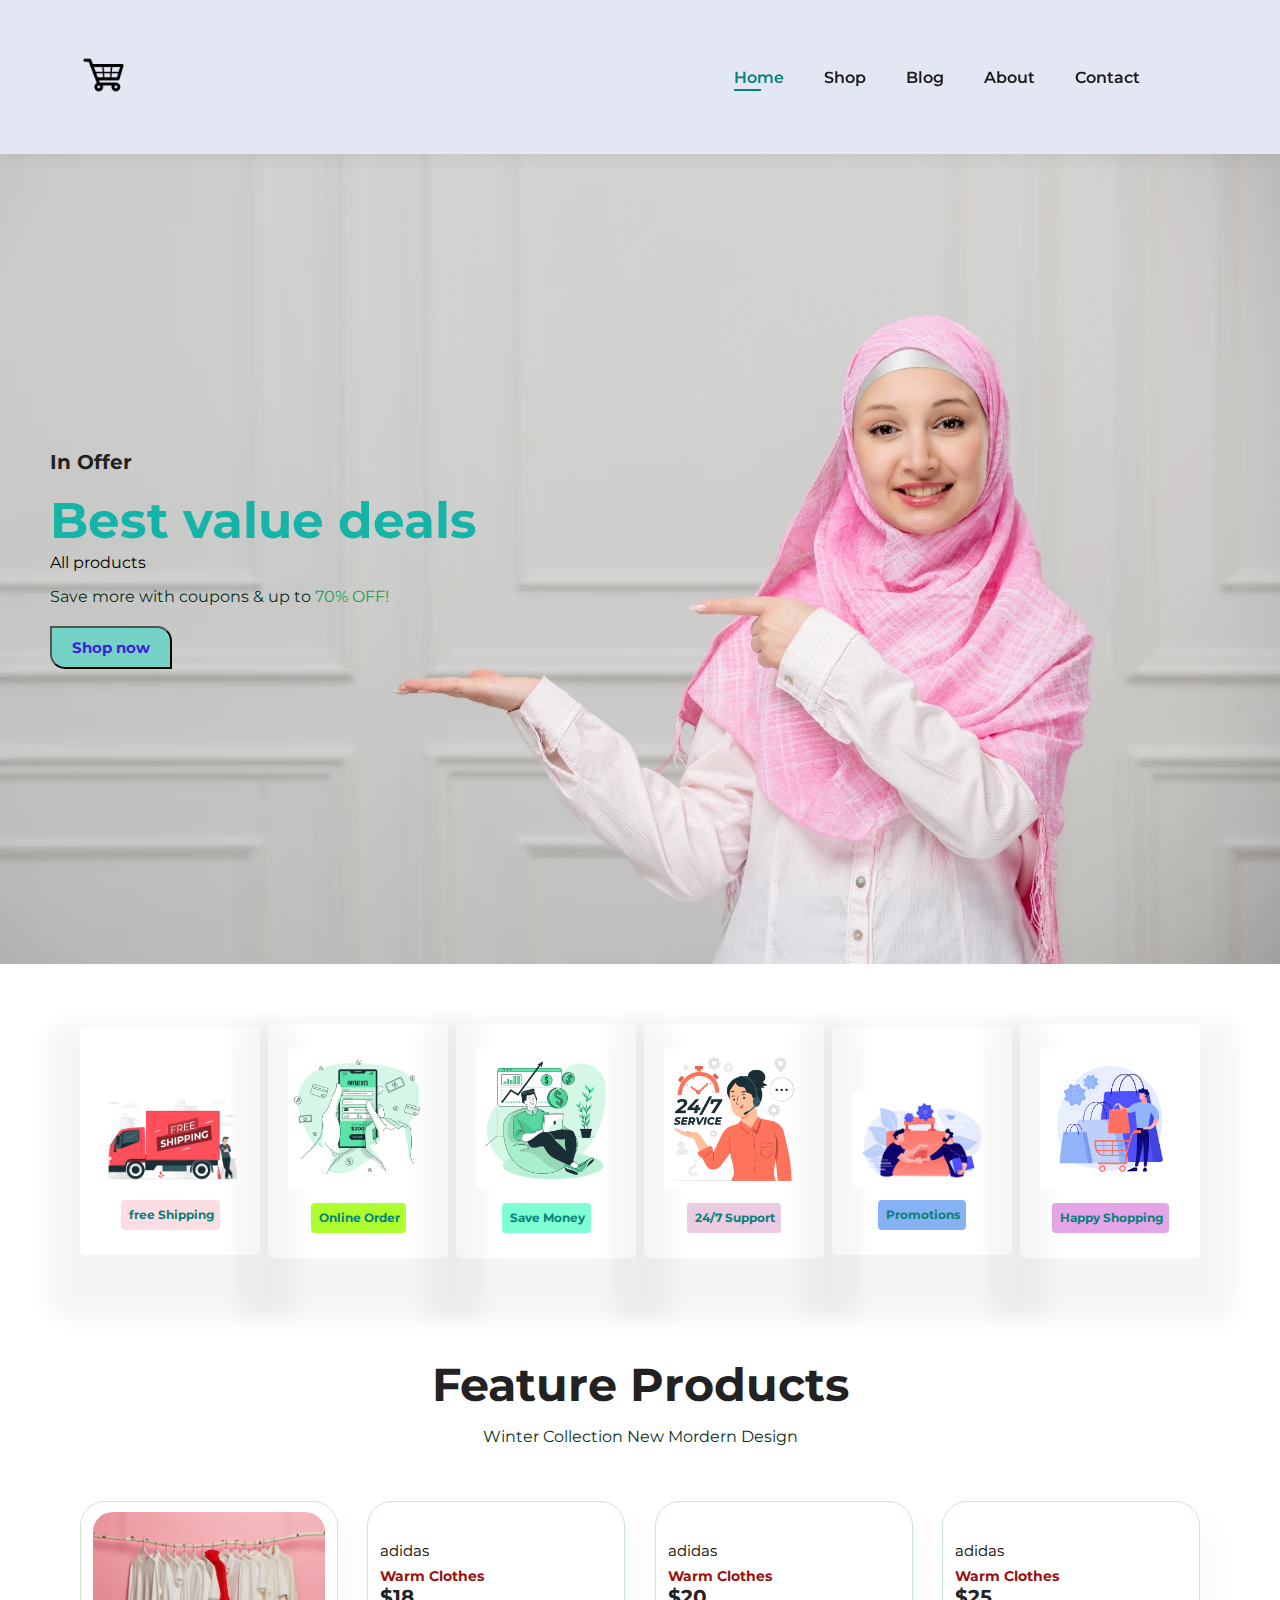
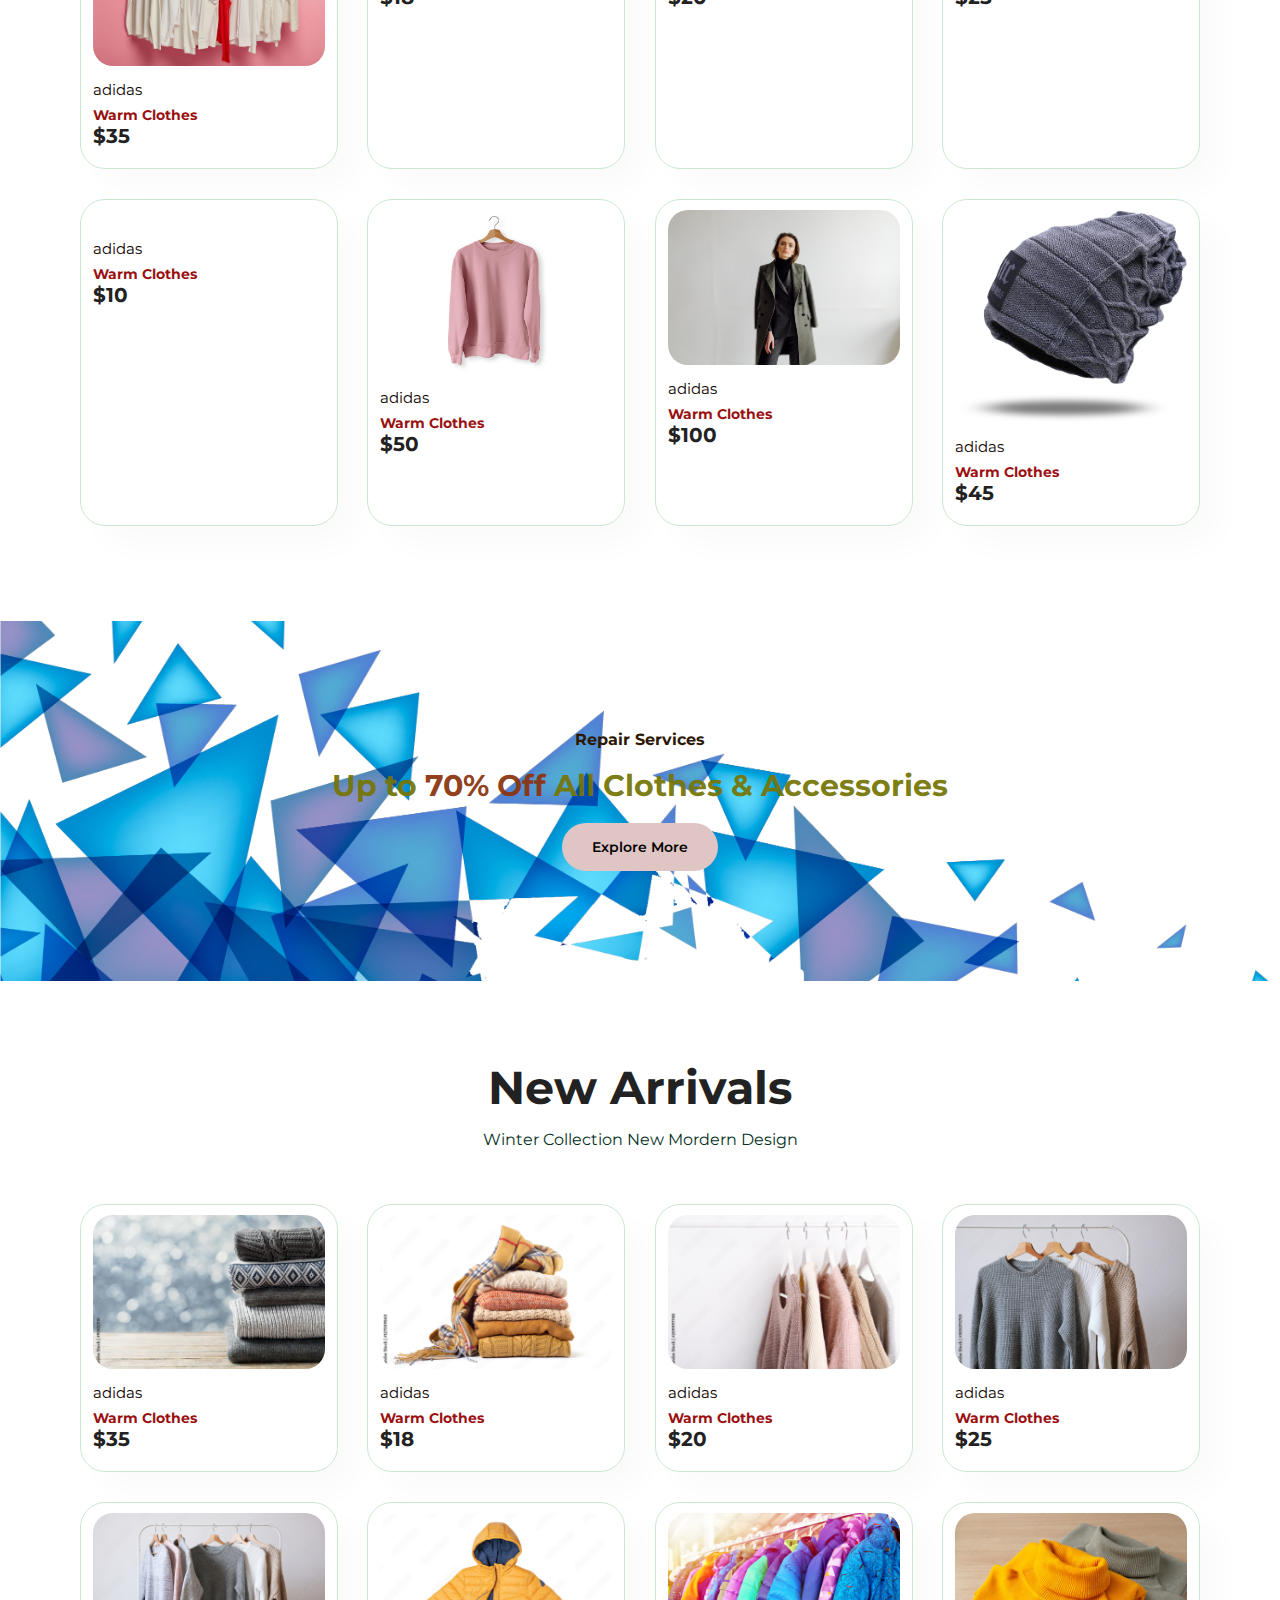
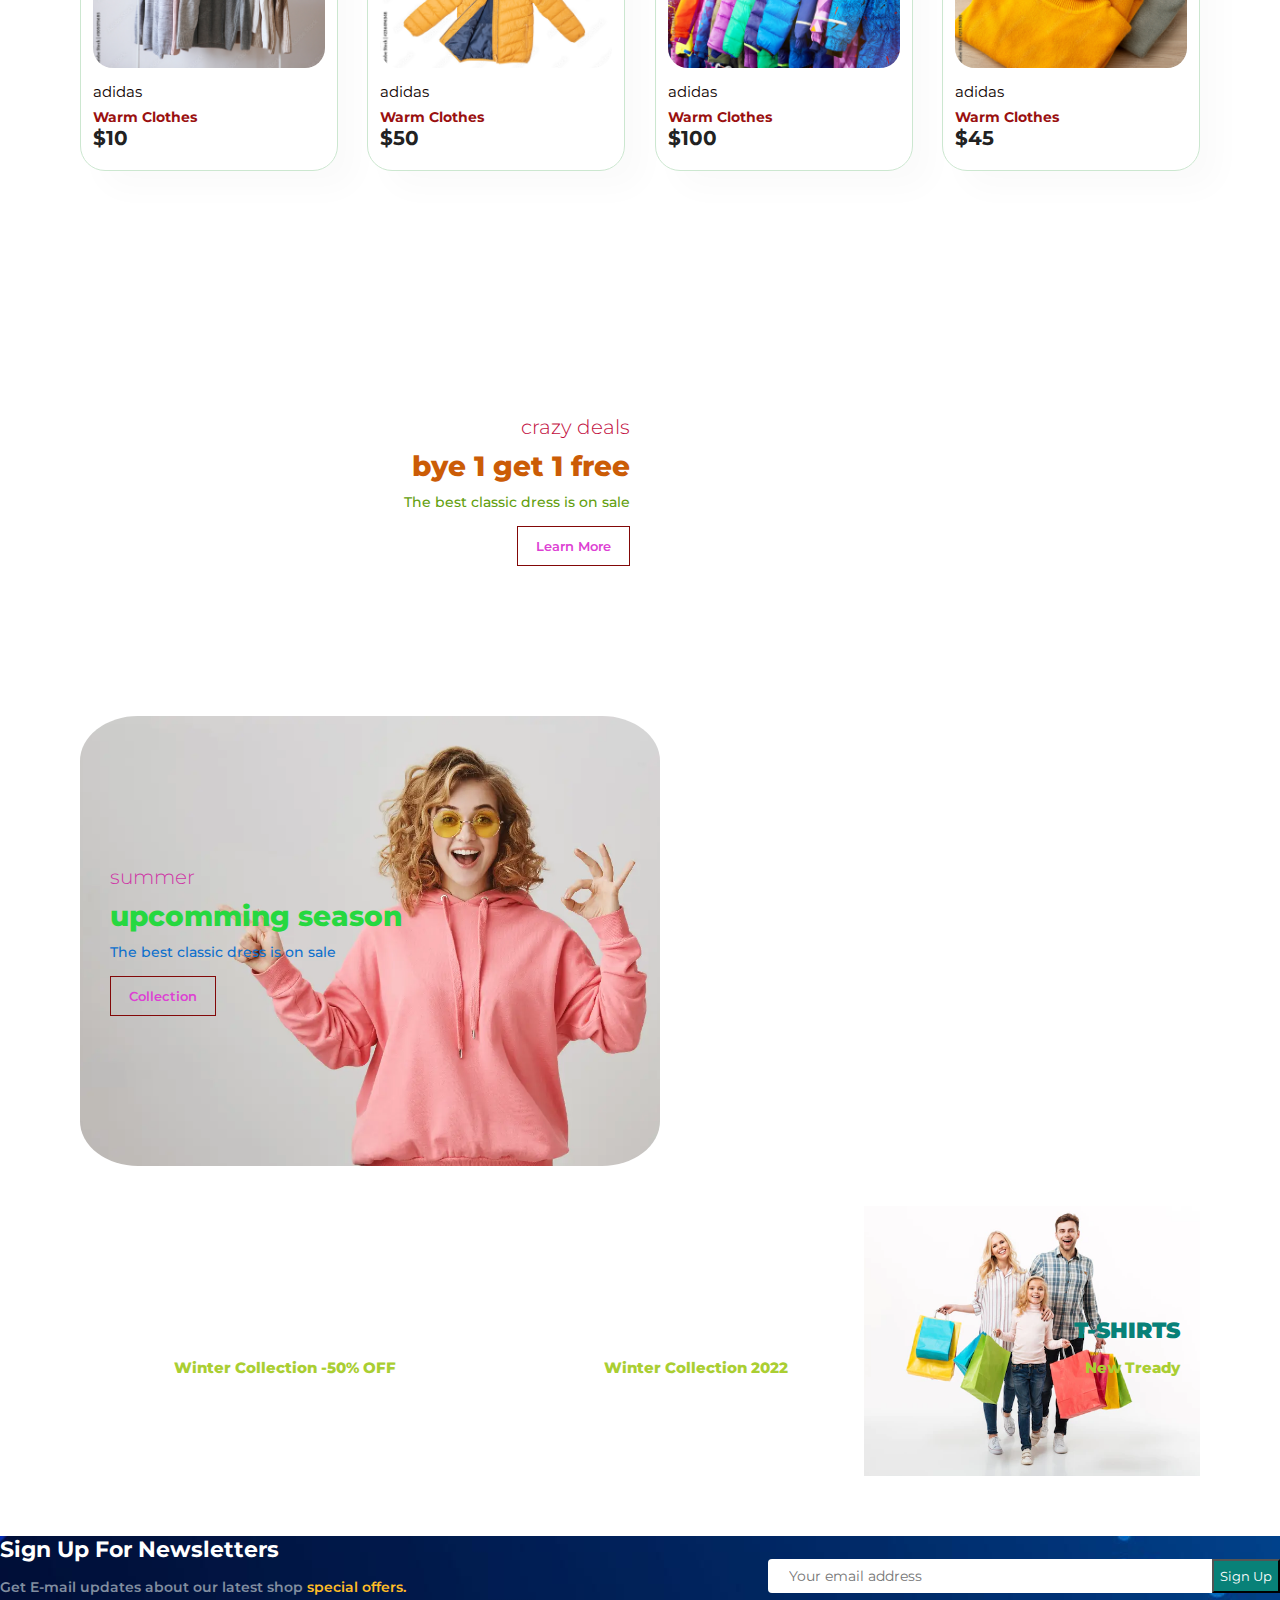
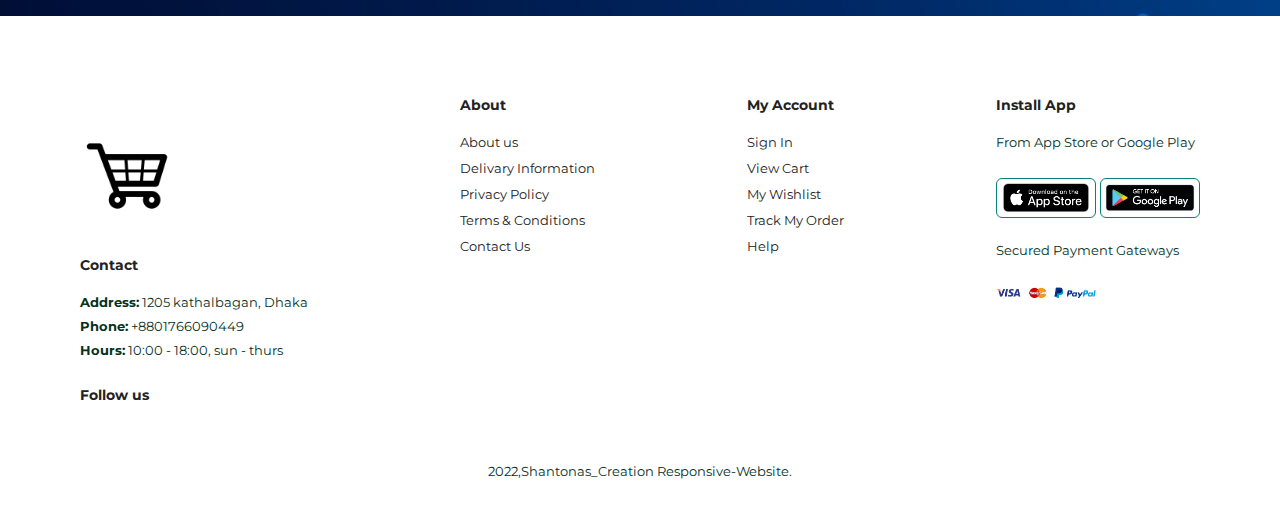
==== commit 63f8edf0: "12/5/2022" ====
--- a/index.html
+++ b/index.html
@@ -93,7 +93,7 @@
       <div class="pro-container">
         <!-- 2 -->
         <div class="pro">
-          <img src="img/product1.jpg" alt="">
+          <img src="img/shop/img.webp" alt="">
           <!-- 3 -->
           <div class="des">
             <span>adidas</span>
@@ -475,7 +475,7 @@
       <!-- 2 -->
     </div>
     <!-- end 1 -->
-  </section>  -->
+  </section> 
   <section id="sm-banner" class="section-p1">
     <div class="banner-box">
       <h4>crazy deals</h4>
@@ -505,7 +505,7 @@
       <h3>New Tready</h3>
     </div>
 
-  </section> -->
+  </section> 
   <section id="newsletter">
       <div class="newsletter" class="section-p1 section-m1">
         <h4>Sign Up For Newsletters</h4>
--- a/style.css
+++ b/style.css
@@ -233,7 +233,7 @@
   padding: 65px 20px 25px 20px;
 }
 
-#product1 {
+#product1{
   overflow: hidden;
   text-align: center;
   width: 100%;
@@ -620,7 +620,7 @@
     }
   }
 
-  @media (max-width:477px){
+@media (max-width:477px){
     .section-p1{
       padding: 20px;
     }
@@ -670,9 +670,6 @@
     }
     footer .copyright {
       text-align: start;
-    }
-    #body{
-      display: 100%;
     }
   }
   #page-header{
@@ -686,3 +683,81 @@
     flex-direction: column;
     padding: 14px;
   }
+  
+  #page-header h2  ,
+  #page-header p{
+    color: #fff;
+  }
+  
+  #page-header span{
+    color: #088178;
+  } 
+  #pagination{
+    text-align: center;
+  }
+  #pagination a{
+     text-decoration: none;
+     background-color: #088178;
+     padding: 12px 20px;
+     color: #fff;
+     font-weight: 600;
+  }
+  #pagination a i{
+    font-size: 16px;
+    font-weight: 600;
+  }
+
+.sections-p1 {
+  padding: 40px 80px;
+}
+#prodetails{
+  display: flex;
+  margin-top: 20px;
+}
+#prodetails .single-pro-image{
+  width: 40%;
+  margin-right: 50px;
+}
+.small-img-group {
+  display: flex;
+  justify-content: space-between;
+}
+.small-img-col{
+   flex-basis: 24%;
+   cursor: pointer;
+}
+#prodetails .single-pro-details{
+  width: 50%;
+  padding-top: 30px;
+}
+#prodetails .single-pro-details h4{
+  padding: 20px 0 10px 0;
+}
+#prodetails .single-pro-details h2{
+   font-size: 26px;
+}
+#prodetails .single-pro-details select{
+   display: block;
+   padding: 5px 10px;
+   margin-bottom: 10px;
+}
+#prodetails .single-pro-details input{
+  width: 50px;
+  height: 47px;
+  padding-left: 10px;
+  font-size: 16px;
+  margin-right: 10px;
+}
+#prodetails .single-pro-details input:focus{
+  outline: none;
+}
+#prodetails .single-pro-details button{
+  background-color: #088178;
+  color: #fff;
+}
+#prodetails .single-pro-details span{
+  line-height: 25px;
+}
+
+
+
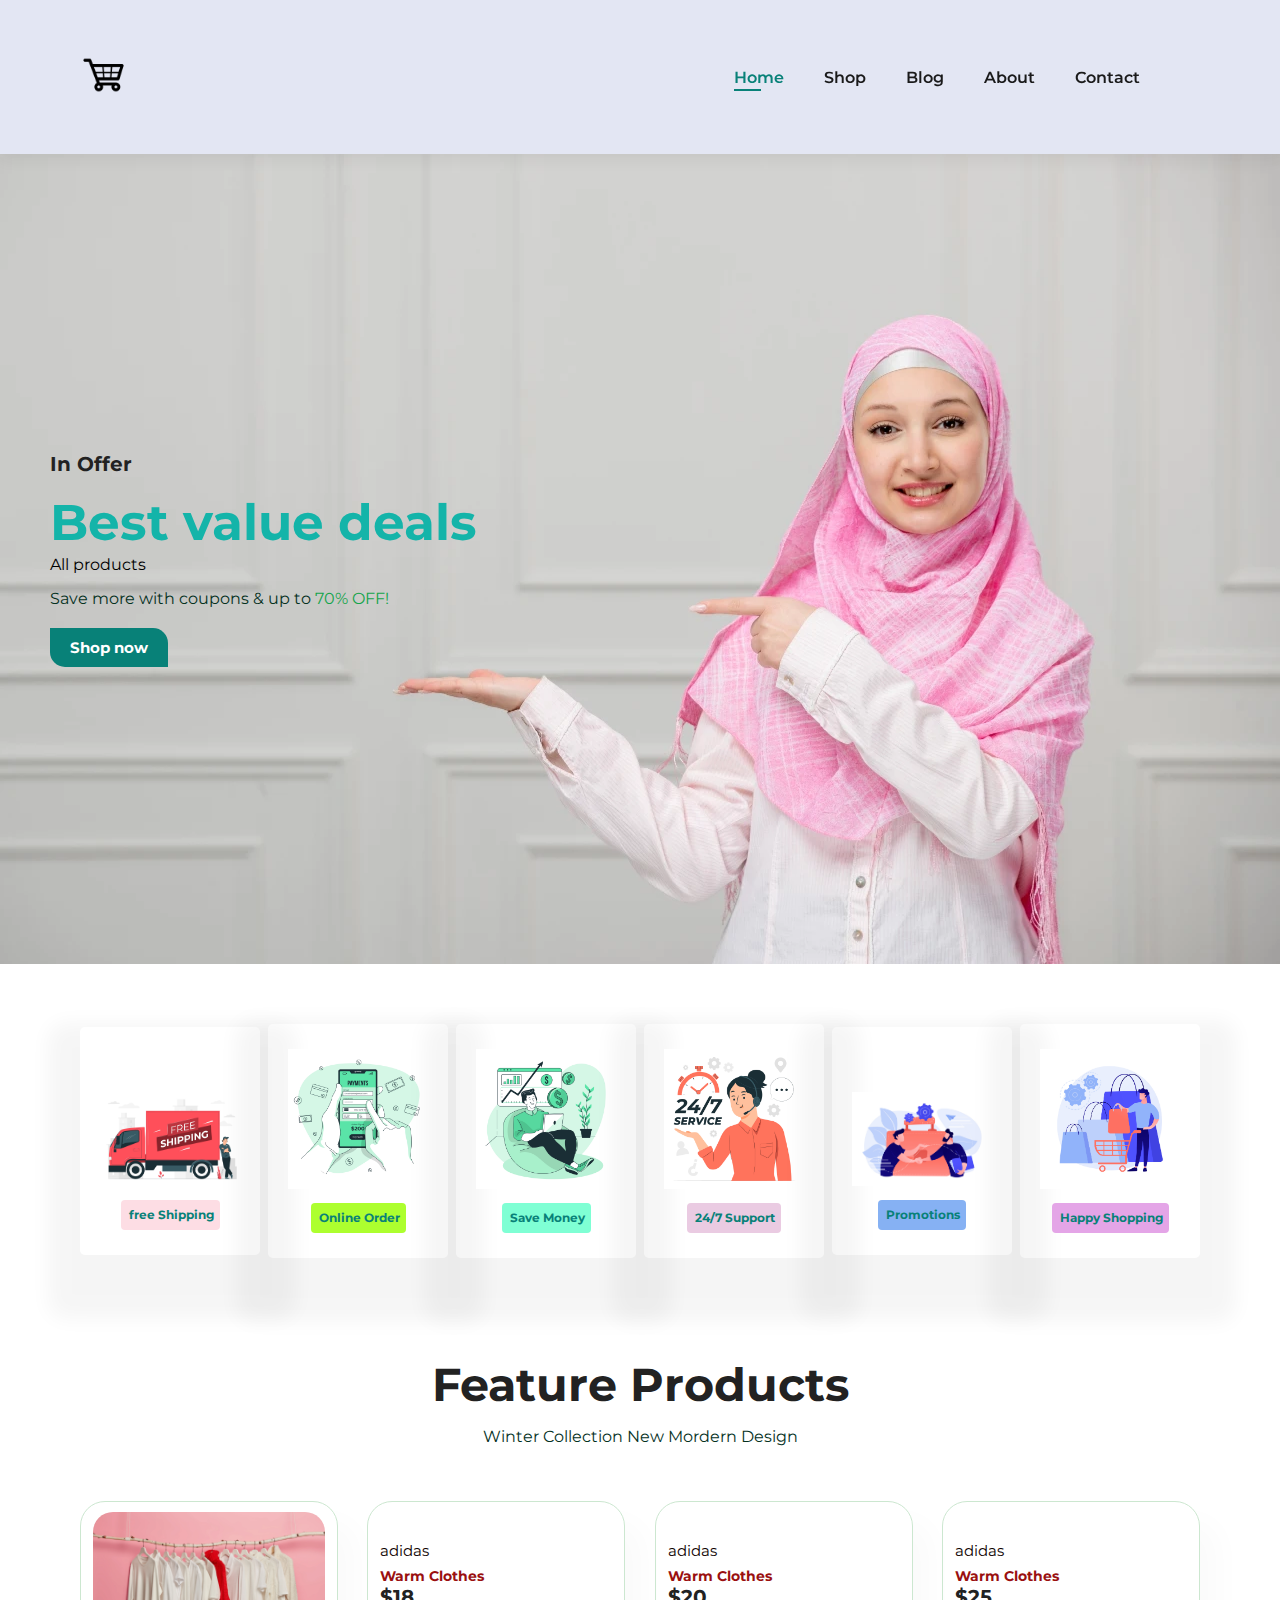
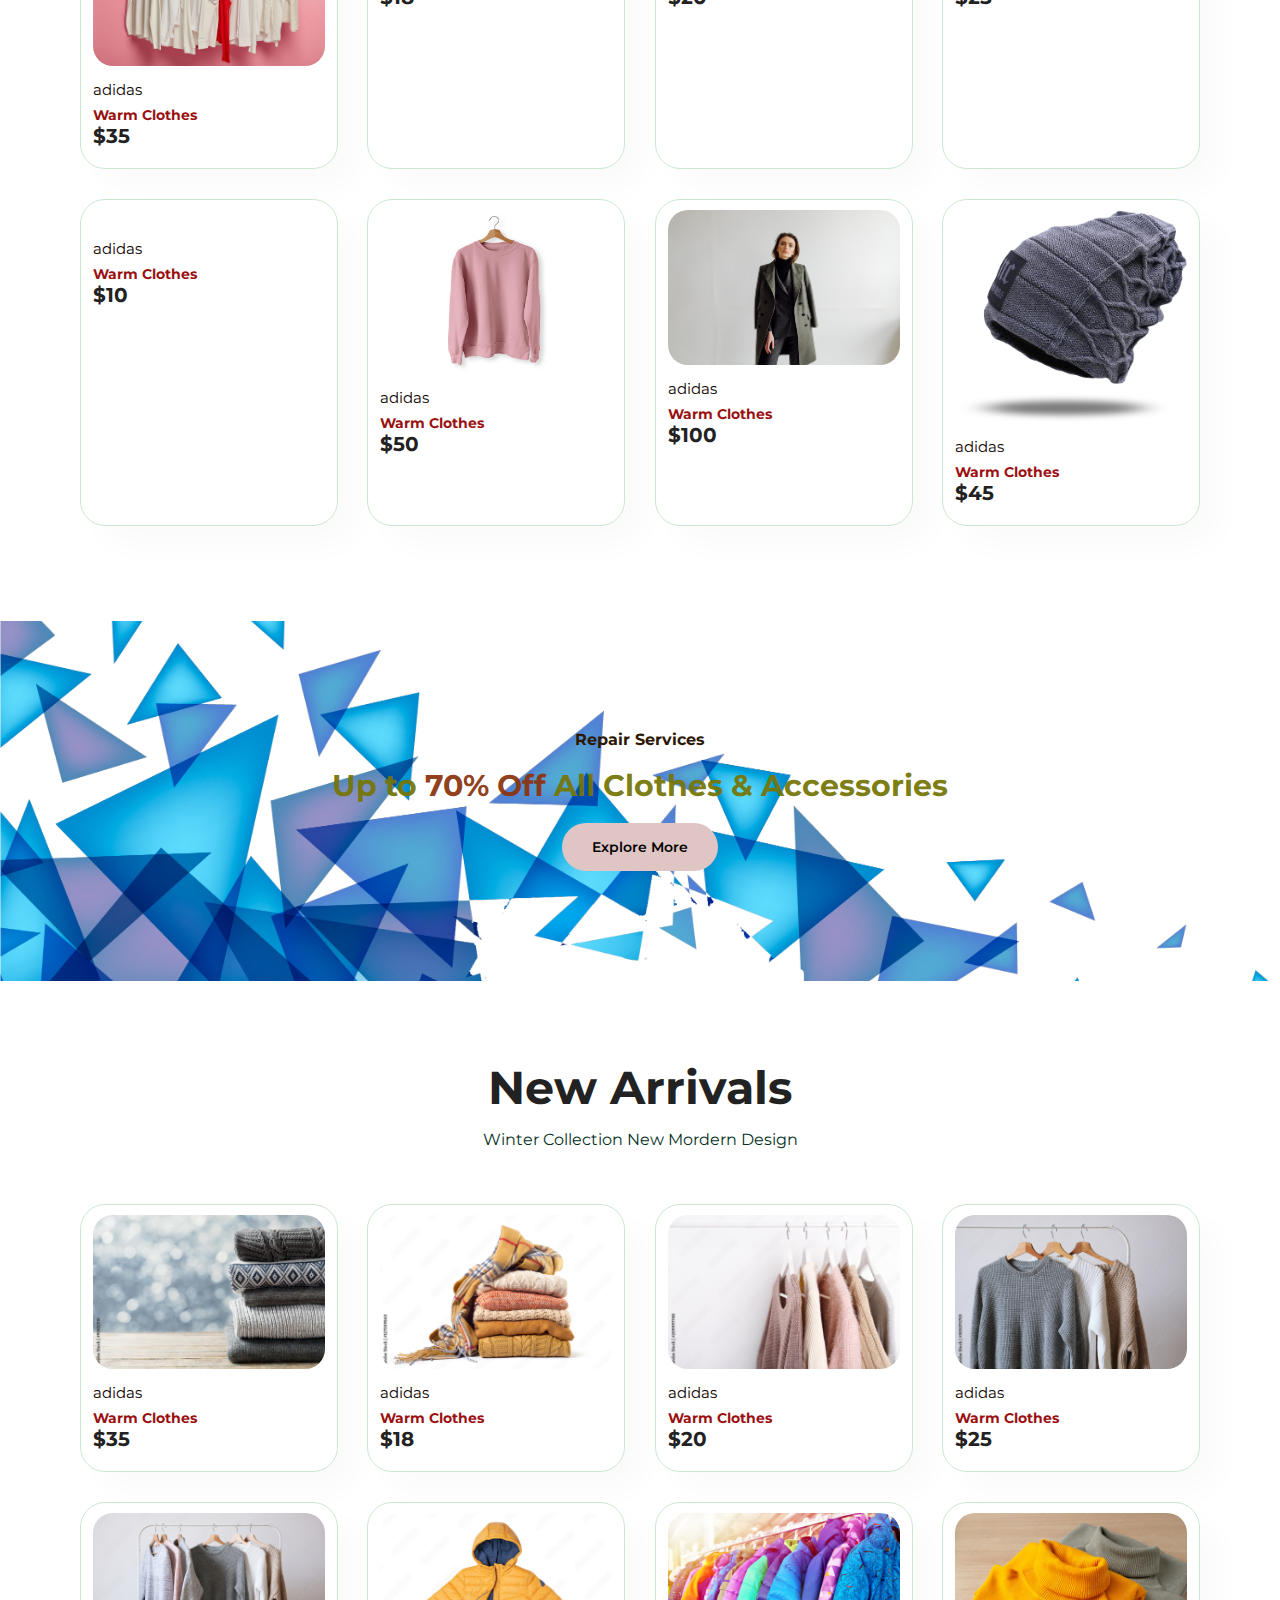
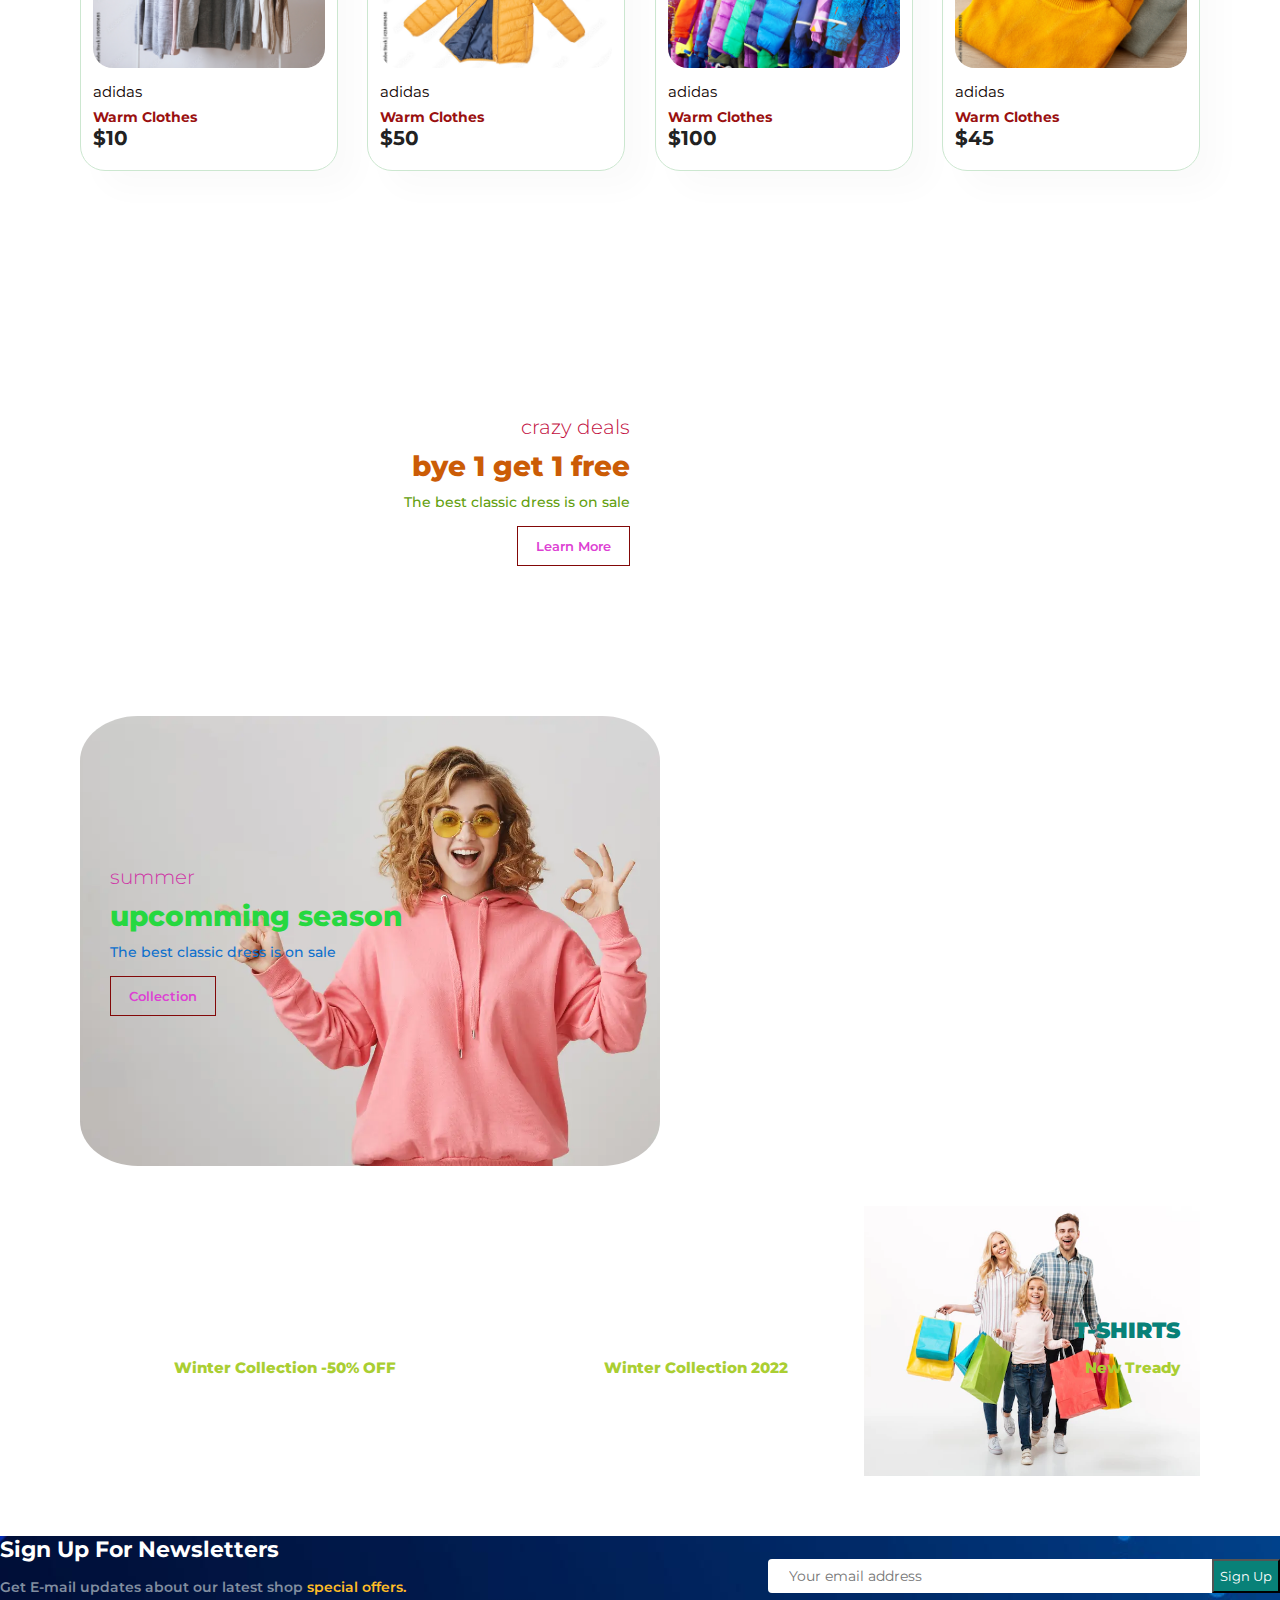
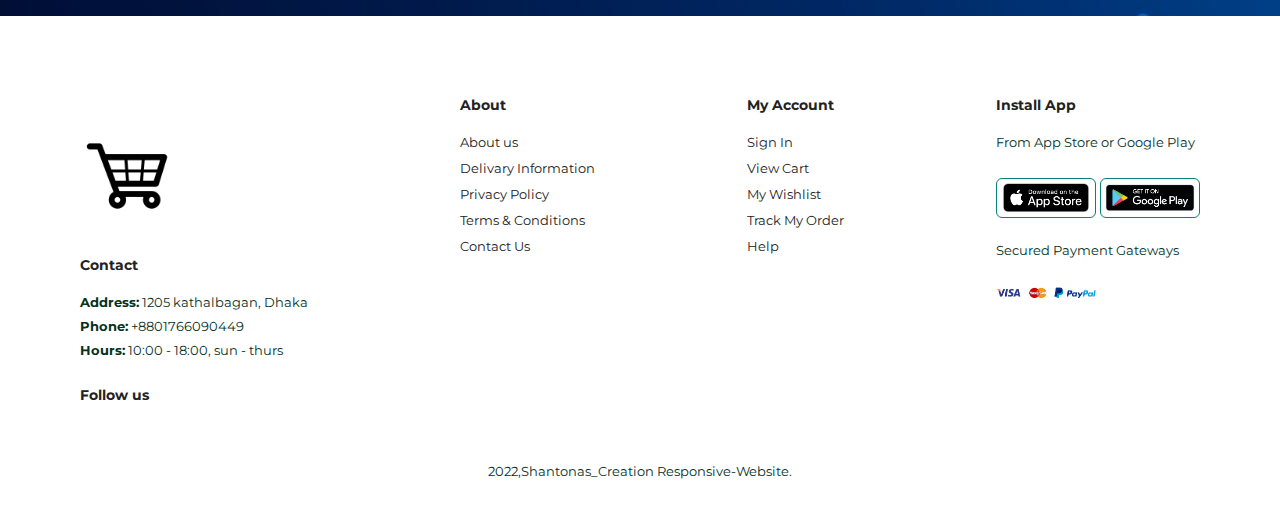
==== commit c6695dd6: "12/6/2022" ====
--- a/index.html
+++ b/index.html
@@ -45,7 +45,7 @@
         <h1>Best value deals</h1>
         <h>All products</h>
         <p>Save more with coupons & up to <span>70% OFF!</span></p>
-        <button>Shop now</button>
+        <button class="normal">Shop now</button>
     
     </section>
     <!-- <! 2nd section start -->
--- a/style.css
+++ b/style.css
@@ -148,8 +148,8 @@
 }
 #hero button {
   background-image: url("img/button.png");
-  background-color: rgb(116, 210, 199);
-  color: #3d22d8;
+  background-color: #088178;
+  color: #fff;
   padding: 10px 20px 10px 20px;
   background-repeat: no-repeat;
   cursor: pointer;
@@ -541,6 +541,7 @@
   width: 100%;
   text-align: center;
 }
+
 /* media */
 @media (max-width:799px){
   .section-p1{
@@ -671,6 +672,25 @@
     footer .copyright {
       text-align: start;
     }
+   #blog {
+          padding: 100px 20px 0 20px;
+        }
+   #blog .blog-box {
+     display: flex;
+     flex-direction: column;
+     align-items: flex-start;
+
+   }
+
+      #blog .blog-img {
+        width: 100%;
+        margin-right: 0px;
+        margin-bottom: 30px;
+      }
+      #blog .blog-details{
+
+      width: 100%;
+   }
   }
   #page-header{
     background-image: url(img/shop/img1.webp);
@@ -760,4 +780,66 @@
 }
 
 
-
+.page-header .blog-header{
+  background-image: url("img/shop/pic.webp");
+}
+
+#blog{
+   padding: 150px 150px 0 150px;
+}
+#blog .blog-box{
+  display: flex;
+  align-items: center;
+  width: 100%;
+  position: relative;
+  padding-bottom: 80px;
+}
+#blog .blog-img{
+  width: 40%;
+  margin-right: 40px;
+}
+#blog img{
+  width: 100%;
+  height:200%;
+  object-fit: cover;
+}
+#blog .blog-details {
+  width: 50%;
+
+}
+#blog .blog-details a{
+  text-decoration: none;
+  font-size: 11px;
+  color: #000;
+  font-weight: 700;
+  position: relative;
+  transition: 0.3s;
+}
+
+#blog .blog-details a::after{
+  content: "";
+  width: 50px;
+  height: 1px;
+  background-color: #000;
+  position: absolute;
+  top: 4px;
+  right: -60px;
+
+}  
+#blog .blog-details a:hover{
+  color: #088178;
+}
+#blog .blog-details a:hover::after{
+  background-color: #088178;
+}
+#blog .blog-box h1{
+position: absolute;
+top: -40px;
+left: 0;
+font-size: 40px;
+font-weight: 600;
+color: #cce7d0;
+z-index: -10;
+
+}
+
